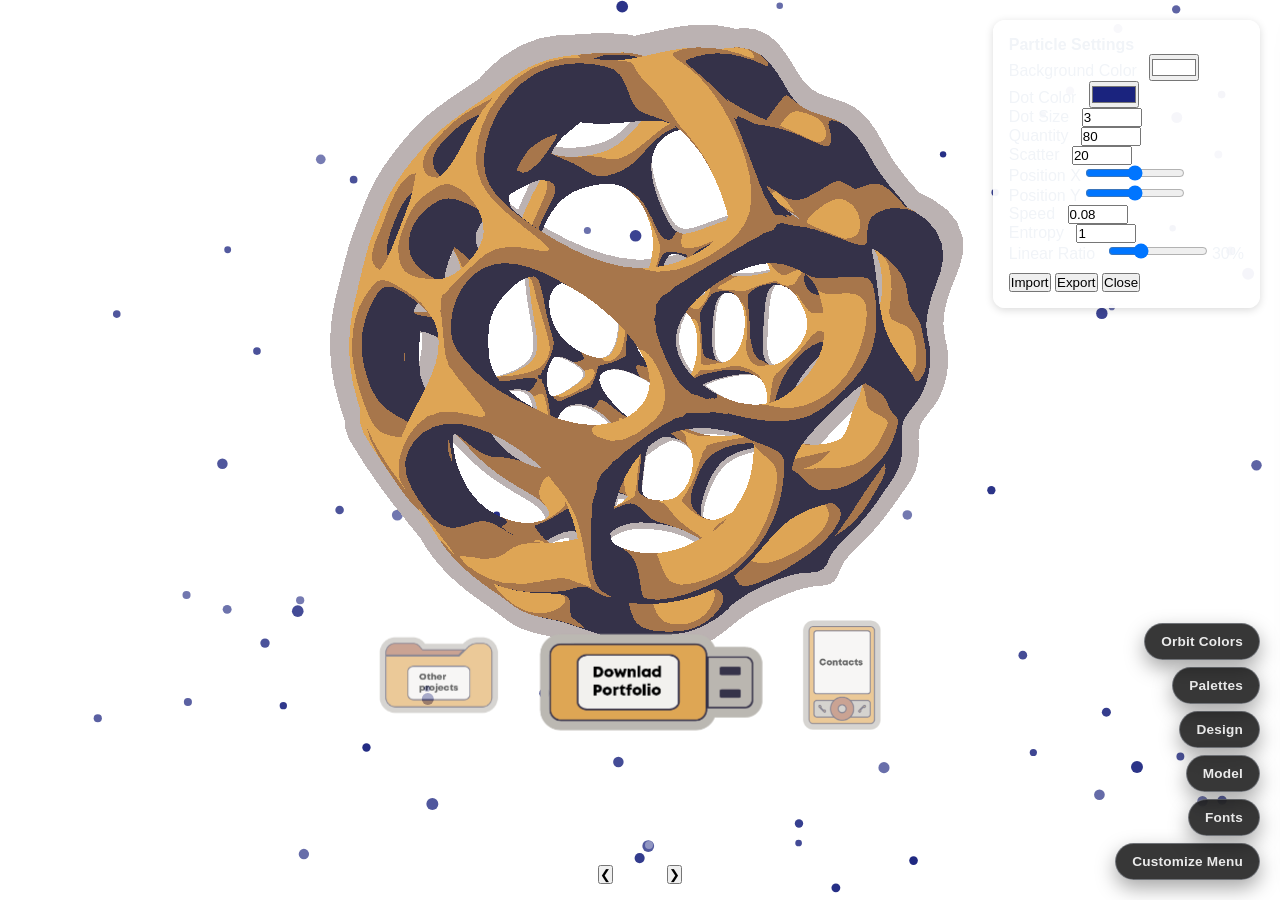
==== index.html @ 86050225 "parallax minimal bg entropy" ====
<!DOCTYPE html>
<html lang="en">
<head>
  <meta charset="UTF-8">
  <meta name="viewport" content="width=device-width, initial-scale=1.0">
  <title>Portfolio</title>
  <link rel="preload" as="image" href="skybox2.jpg">
  <link rel="preload" as="fetch" href="3d/abstract.glb" crossorigin>
  <link rel="stylesheet" href="style.css?v=20260208b">
  <script src="libs/three.min.js"></script>
  <script src="libs/GLTFLoader.js"></script>
  <script src="libs/DRACOLoader.js"></script>
  <script src="libs/lil-gui.js"></script>
    <script src="particles.js"></script>
  <script src="particles.js"></script>
</head>
<body>
  <!-- Design Panel -->
  <div class="design-panel" id="designPanel">
    <div class="design-header">
      <h3>Customize</h3>
      <button class="design-close" id="designClose">✕</button>
    </div>
    
    <div class="design-tabs">
      <button class="design-tab active" data-tab="colors">🎨 Colors</button>
      <button class="design-tab" data-tab="model">🎛️ Model</button>
      <button class="design-tab" data-tab="notes">📝 Notes</button>
    </div>

    <!-- Colors Tab -->
    <div class="design-tab-content active" id="tab-colors">
      <div class="design-controls" id="designControls"></div>
      <button id="exportColors" class="export-btn">📋 Export Colors</button>
      <div class="design-actions">
        <button id="resetColors" class="export-btn secondary-btn">↺ Reset Theme</button>
        <button id="applyModelPreset" class="export-btn secondary-btn">⚡ Apply Model Preset</button>
      </div>
    </div>

    <!-- Model 3D Controls Tab -->
    <div class="design-tab-content" id="tab-model">
      <div id="guiContainer" class="gui-container"></div>
    </div>

    <!-- Notes Board Tab -->
    <div class="design-tab-content" id="tab-notes">
      <div class="notes-input-section">
        <textarea id="noteInput" placeholder="Add a note or comment..." class="note-textarea"></textarea>
        <button id="addNoteBtn" class="add-note-btn">Add Note</button>
      </div>
      <div id="notesList" class="notes-list"></div>
    </div>
  </div>

  <div class="hero-section">
    <div class="hero-backdrop"></div>
    <svg class="hero-blobs" viewBox="0 0 1280 800" preserveAspectRatio="xMidYMid slice">
      <defs>
        <filter id="blob-filter">
          <feTurbulence type="fractalNoise" baseFrequency="0.015" numOctaves="3" result="noise" seed="1" />
          <feDisplacementMap in="SourceGraphic" in2="noise" scale="80" xChannelSelector="R" yChannelSelector="G" />
        </filter>
        <linearGradient id="blob-gradient-1" x1="0%" y1="0%" x2="100%" y2="100%">
          <stop offset="0%" style="stop-color:rgba(199, 208, 220, 0.2); stop-opacity:1" />
          <stop offset="100%" style="stop-color:rgba(110, 120, 135, 0.1); stop-opacity:1" />
        </linearGradient>
        <linearGradient id="blob-gradient-2" x1="100%" y1="0%" x2="0%" y2="100%">
          <stop offset="0%" style="stop-color:rgba(158, 170, 190, 0.15); stop-opacity:1" />
          <stop offset="100%" style="stop-color:rgba(80, 95, 115, 0.08); stop-opacity:1" />
        </linearGradient>
        <linearGradient id="blob-gradient-3" x1="0%" y1="100%" x2="100%" y2="0%">
          <stop offset="0%" style="stop-color:rgba(110, 120, 135, 0.1); stop-opacity:1" />
          <stop offset="100%" style="stop-color:rgba(199, 208, 220, 0.15); stop-opacity:1" />
        </linearGradient>
      </defs>
      <g class="blob-group">
        <ellipse class="blob" id="blob-1" cx="200" cy="150" rx="250" ry="200" fill="url(#blob-gradient-1)" filter="url(#blob-filter)" />
        <ellipse class="blob" id="blob-2" cx="1000" cy="250" rx="280" ry="180" fill="url(#blob-gradient-2)" filter="url(#blob-filter)" />
        <ellipse class="blob" id="blob-3" cx="600" cy="600" rx="220" ry="240" fill="url(#blob-gradient-3)" filter="url(#blob-filter)" />
      </g>
    </svg>
    <div class="hero-vignette"></div>
    <div class="hero-grain"></div>
    <div class="hero-mist layer-1"></div>
    <div class="hero-mist layer-2"></div>
    <div class="hero-mist layer-3"></div>
    <div class="model-container" id="modelContainer">
      <!-- Mobile fallback: static image and explicit load 3D button -->
      <div class="mobile-fallback" id="mobileFallback">
        <div class="fallback-copy" id="fallbackCopy">Tap to load the 3D model</div>
        <button id="load3DButton" class="download-btn">View 3D</button>
      </div>
    </div>
    <button id="downloadButton" class="download-btn">Download CV</button>
  </div>

  <!-- Corner Popup Boxes -->
  <div class="boxes-container" id="boxesContainer">
    <div class="corner-box top-left" id="boxTopLeft">
      <img src="icons/download.png" alt="Download Portfolio" class="corner-box-icon" />
    </div>
    <div class="corner-box top-right is-link has-dropdown" id="boxTopRight" role="button" tabindex="0" aria-haspopup="true" aria-expanded="false">
      <img src="icons/contacts.png" alt="Contacts" class="corner-box-icon" />
      <div class="contact-bubble" id="contactBubble">
        <a class="contact-bubble-email" href="mailto:matteo.isabella@gmail.com">matteo.isabella@gmail.com</a>
      </div>
    </div>
    <a class="corner-box bottom-left is-link" id="boxBottomLeft" href="projects.html">
      <img src="icons/projects.png" alt="Other Projects" class="corner-box-icon" />
    </a>
    <a class="corner-box bottom-right is-link" id="boxBottomRight" href="about.html">
      <img src="icons/about%20me.png" alt="About Me" class="corner-box-icon" />
    </a>
  </div>

  <!-- Orbit Controls for Home3 -->
  <div class="orbit-controls" id="orbitControls">
    <div class="orbit-indicators" id="orbitIndicators" aria-hidden="true"></div>
    <button class="orbit-arrow orbit-prev" id="orbitPrev" aria-label="Rotate orbit counter-clockwise">❮</button>
    <button class="orbit-arrow orbit-next" id="orbitNext" aria-label="Rotate orbit clockwise">❯</button>
  </div>

  <button class="box-settings-toggle" id="boxSettingsToggle" aria-label="Toggle customize menu">Customize Menu</button>
  <button class="font-switcher-toggle" id="fontSwitcherToggle" aria-label="Toggle font switcher">Fonts</button>
  <button class="design-panel-toggle" id="designBtn" aria-label="Toggle design panel">Design</button>
  <button class="palette-panel-toggle" id="palettePresetToggle" aria-label="Toggle palette presets">Palettes</button>
  <button class="orbit-colors-toggle" id="orbitColorsToggle" aria-label="Toggle orbit colors">Orbit Colors</button>
  <button class="model-tuner-toggle" id="modelTunerToggle" aria-label="Toggle model tuner">Model</button>

  <!-- Floating Box Settings GUI -->
  <div class="box-settings-panel" id="boxSettingsPanel">
    <div class="settings-header">
      <h3>Customize Menu</h3>
      <div class="settings-actions">
        <button class="settings-export" id="settingsExport">Export</button>
        <button class="settings-close" id="settingsClose">✕</button>
      </div>
    </div>
    <div class="customize-tabs" role="tablist">
      <button class="customize-tab active" data-pane="orbital" role="tab" aria-selected="true">Orbital</button>
    </div>
    <div class="customize-pane active" data-pane="orbital" role="tabpanel">
      <div id="orbitalGuiContainer" class="box-gui-container"></div>
    </div>
  </div>

  <div class="font-switcher-panel" id="fontSwitcherPanel" aria-hidden="true">
    <div class="settings-header">
      <h3>Font Switcher</h3>
      <div class="settings-actions">
        <button class="settings-close" id="fontSwitcherClose">✕</button>
      </div>
    </div>
    <div class="font-switcher-body">
      <label class="font-switcher-label" for="fontSwitcherSelect">Menu font</label>
      <select id="fontSwitcherSelect" class="font-switcher-select"></select>
      <div class="font-switcher-list" id="fontSwitcherList"></div>
      <div class="font-switcher-preview" id="fontSwitcherPreview">Preview the orbit menu text</div>
    </div>
  </div>

  <div class="palette-panel" id="palettePresetPanel" aria-hidden="true">
    <div class="settings-header">
      <h3>Palette Presets</h3>
      <div class="settings-actions">
        <button class="settings-close" id="palettePresetClose">✕</button>
      </div>
    </div>
    <div class="palette-panel-body">
      <label class="palette-toggle-row" for="uiPaletteSyncToggle">
        <span>Sync UI with Palette</span>
        <input type="checkbox" id="uiPaletteSyncToggle" />
      </label>
      <label class="palette-toggle-row" for="orbitPaletteSyncToggle">
        <span>Sync Orbit Menu</span>
        <input type="checkbox" id="orbitPaletteSyncToggle" />
      </label>
      <div class="palette-presets">
        <div class="palette-header">
          <h4>Saved Palettes</h4>
          <button id="savePalettePreset" class="export-btn secondary-btn" type="button">Save Current Palette</button>
        </div>
        <select id="palettePresetSelect" class="palette-select" aria-label="Palette presets"></select>
        <button id="deletePalettePreset" class="export-btn secondary-btn" type="button">Delete Selected</button>
      </div>
    </div>
  </div>

  <div class="orbit-colors-panel" id="orbitColorsPanel" aria-hidden="true">
    <div class="settings-header">
      <h3>Orbit Colors</h3>
      <div class="settings-actions">
        <button class="settings-export" id="orbitColorsExport">Export</button>
        <button class="settings-close" id="orbitColorsClose">✕</button>
      </div>
    </div>
    <div class="orbit-colors-body">
      <div id="orbitColorsGuiContainer" class="box-gui-container"></div>
      <div class="orbit-palette-presets">
        <div class="palette-header">
          <h4>Saved Orbit Palettes</h4>
          <button id="saveOrbitPalette" class="export-btn secondary-btn" type="button">Save Current</button>
        </div>
        <select id="orbitPaletteSelect" class="palette-select" aria-label="Orbit palette presets"></select>
        <button id="deleteOrbitPalette" class="export-btn secondary-btn" type="button">Delete Selected</button>
      </div>
    </div>
  </div>

  <div class="model-tuner-panel" id="modelTunerPanel" aria-hidden="true">
    <div class="settings-header">
      <h3>Model Tuner</h3>
      <div class="settings-actions">
        <button class="settings-export" id="modelTunerExport">Export</button>
        <button class="settings-close" id="modelTunerClose">✕</button>
      </div>
    </div>
    <div id="modelTunerGui" class="box-gui-container"></div>
  </div>

  <audio id="sound" src="sound.mp3"></audio>

  <!-- Particle Settings GUI -->
  <div class="particle-settings-panel" id="particleSettingsPanel" style="position:fixed;top:20px;right:20px;z-index:10;background:rgba(255,255,255,0.95);box-shadow:0 2px 8px rgba(0,0,0,0.15);padding:16px;border-radius:12px;min-width:220px;">
    <h4 style="margin-top:0">Particle Settings</h4>
    <label>Background Color <input type="color" id="particleBgColor" value="#ffffff" style="margin-left:8px"></label><br>
    <label>Dot Color <input type="color" id="particleDotColor" value="#1a237e" style="margin-left:8px"></label><br>
    <label>Dot Size <input type="number" id="particleDotSize" min="1" max="20" value="3" style="width:60px;margin-left:8px"></label><br>
    <label>Quantity <input type="number" id="particleQuantity" min="10" max="300" value="80" style="width:60px;margin-left:8px"></label><br>
    <label>Scatter <input type="number" id="particleScatter" min="1" max="100" value="20" style="width:60px;margin-left:8px"></label><br>
    <label>Position X <input type="range" id="particlePosX" min="0" max="100" value="50" style="width:100px"></label><br>
    <label>Position Y <input type="range" id="particlePosY" min="0" max="100" value="50" style="width:100px"></label><br>
    <label>Speed <input type="number" id="particleSpeed" min="0.01" max="0.5" step="0.01" value="0.08" style="width:60px;margin-left:8px"></label><br>
    <label>Entropy <input type="number" id="particleEntropy" min="0" max="2" step="0.01" value="1" style="width:60px;margin-left:8px"></label><br>
    <label>Linear Ratio <input type="range" id="particleLinearRatio" min="0" max="100" value="30" style="width:100px;margin-left:8px"> <span id="particleLinearRatioValue">30%</span></label><br>
    <button id="particleSettingsImport" style="margin-top:10px">Import</button>
    <button id="particleSettingsExport" style="margin-top:10px">Export</button>
    <button id="particleSettingsClose" style="margin-top:10px">Close</button>
  </div>

  <script src="script.js?v=20260208b"></script>
</body>
</html>
---- style.css ----
/* CV-inspired About Page Layout - Toon & Bold Style */
.about-toon-bg {
  background: #f7f6f2 !important;
}
.about-cv-header {
  display: flex;
  flex-direction: column;
  align-items: flex-start;
  gap: 0.2em;
  margin-bottom: 0.5em;
  background: none;
}
.cv-name {
  font-family: 'Zen Dots', 'Mont Heavy Demo', Arial, sans-serif;
  font-size: 2.8rem;
  color: #7a6fc2;
  margin-bottom: 0.1em;
  letter-spacing: 1px;
  text-shadow: 2px 2px 0 #232e5c, 0 4px 16px #232e5c55;
  -webkit-text-stroke: 1.5px #232e5c;
}
.cv-title {
  font-family: 'Mont Heavy Demo', 'Montserrat', Arial, sans-serif;
  font-size: 1.5rem;
  color: #23243a;
  margin-bottom: 0.2em;
  text-shadow: 1px 1px 0 #232e5c, 0 2px 8px #232e5c33;
}
.cv-contact {
  font-size: 1.05rem;
  color: #23243a;
  margin-bottom: 0.5em;
  background: none;
}
.cv-contact a {
  color: #23243a;
  text-decoration: underline dotted;
}
.about-cv-main {
  max-width: 900px;
  margin: 0 auto;
  display: flex;
  flex-direction: column;
  gap: 2.5em;
}
.about-cv-section {
  background: #fdfcf8;
  border: 5px solid #232e5c;
  border-radius: 36px;
  box-shadow: 0 8px 0 #232e5c, 0 16px 32px 0 #232e5c33;
  padding: 36px 36px 28px 36px;
  margin-bottom: 0.5em;
  position: relative;
  transition: box-shadow 0.2s, transform 0.2s;
}
.about-cv-section:hover {
  box-shadow: 0 16px 0 #232e5c, 0 24px 48px 0 #232e5c55;
  transform: translateY(-4px) scale(1.01);
}
.about-cv-heading {
  font-family: 'Mont Heavy Demo', 'Zen Dots', Arial, sans-serif;
  font-size: 1.7rem;
  color: #232e5c;
  margin-bottom: 1.1em;
  border-bottom: 3px solid #7a6fc2;
  padding-bottom: 0.2em;
  letter-spacing: 0.5px;
  text-shadow: 1px 1px 0 #232e5c33;
}
.about-cv-list {
  display: flex;
  flex-direction: column;
  gap: 1.2em;
}
.about-cv-item {
  display: flex;
  flex-direction: row;
  gap: 1.5em;
  font-size: 1.13rem;
  color: #23243a;
  align-items: flex-start;
  background: #f3f1ea;
  border-radius: 18px;
  border: 2.5px solid #232e5c;
  box-shadow: 2px 4px 0 #232e5c22;
  padding: 14px 18px;
  margin-bottom: 0.2em;
}
.about-cv-date {
  min-width: 110px;
  font-family: 'Mont ExtraLight Demo', Arial, sans-serif;
  color: #7a6fc2;
  font-size: 1.05rem;
  margin-top: 2px;
  text-shadow: 1px 1px 0 #232e5c22;
}
.about-cv-item strong {
  color: #232e5c;
  font-family: 'Mont Heavy Demo', Arial, sans-serif;
  font-weight: 700;
  text-shadow: 1px 1px 0 #232e5c22;
}
.about-cv-languages .about-cv-item {
  gap: 0.7em;
  background: #f7f6f2;
}
.about-cv-aboutme .about-cv-item {
  flex-direction: column;
  font-size: 1.13rem;
  color: #23243a;
  background: #f3f1ea;
  border: 2.5px solid #232e5c;
  border-radius: 18px;
  box-shadow: 2px 4px 0 #232e5c22;
  padding: 14px 18px;
}
.footer-note {
  margin-top: 2.5em;
  text-align: center;
  color: #232e5c;
  font-size: 1.13rem;
  text-shadow: 1px 1px 0 #232e5c22;
}

@media (max-width: 700px) {
  .about-cv-main {
    padding: 0 4px;
  }
  .about-cv-section {
    padding: 14px 4px 10px 4px;
    border-radius: 18px;
  }
  .about-cv-header {
    padding-left: 2px;
  }
  .cv-name {
    font-size: 1.4rem;
  }
  .about-cv-heading {
    font-size: 1.1rem;
  }
  .about-cv-date {
    min-width: 60px;
    font-size: 0.95rem;
  }
  .about-cv-item {
    font-size: 1rem;
    padding: 8px 8px;
  }
}
/* Toon About Me Section */
.about-toon-bg {
  background: linear-gradient(135deg, #23243a 0%, #353249 100%);
  min-height: 100vh;
}

.about-toon-section {
  margin: 48px auto 0 auto;
  max-width: 1100px;
  padding: 0 24px;
}

.about-toon-title {
  font-family: 'Zen Dots', 'Montserrat', Arial, sans-serif;
  font-size: 2.1rem;
  color: #fff;
  margin-bottom: 24px;
  letter-spacing: 1px;
  text-shadow: 0 2px 12px #23243a44;
}

.about-toon-grid {
  display: flex;
  flex-wrap: wrap;
  gap: 32px;
  justify-content: center;
}

.about-toon-card {
  background: #fff;
  border: 4px solid #23243a;
  border-radius: 32px;
  box-shadow: 0 8px 32px 0 #23243a55, 0 2px 0 #fff inset;
  padding: 36px 32px 28px 32px;
  min-width: 260px;
  max-width: 340px;
  flex: 1 1 300px;
  display: flex;
  flex-direction: column;
  align-items: flex-start;
  transition: box-shadow 0.2s, transform 0.2s;
}
.about-toon-card:hover {
  box-shadow: 0 16px 48px 0 #23243a99, 0 2px 0 #fff inset;
  transform: translateY(-6px) scale(1.03);
}
.about-toon-card h2, .about-toon-card h3, .about-toon-card h4 {
  color: #353249;
  font-family: 'Zen Dots', 'Montserrat', Arial, sans-serif;
  margin-bottom: 12px;
  font-weight: 700;
  letter-spacing: 0.5px;
}
.about-toon-card p {
  color: #23243a;
  font-size: 1.08rem;
  margin-bottom: 0.5em;
}
.about-toon-tags {
  display: flex;
  gap: 10px;
  margin-top: 10px;
}
.about-toon-tag {
  background: #353249;
  color: #fff;
  border-radius: 12px;
  padding: 6px 18px;
  font-size: 1rem;
  font-family: 'Zen Dots', 'Montserrat', Arial, sans-serif;
  font-weight: 600;
  box-shadow: 0 2px 8px #23243a33;
  border: 2.5px solid #23243a;
}
.toon-card {
  background: #fff;
  border: 4px solid #23243a;
  border-radius: 32px;
  box-shadow: 0 8px 32px 0 #23243a55, 0 2px 0 #fff inset;
  padding: 24px 32px;
  margin-bottom: 32px;
  max-width: 900px;
  margin-left: auto;
  margin-right: auto;
  display: flex;
  flex-direction: column;
  align-items: center;
}
* {
  margin: 0;
  padding: 0;
  box-sizing: border-box;
}

@font-face {
  font-family: 'Zen Dots';
  src: url('ZenDots-Regular.ttf') format('truetype');
  font-weight: 400;
  font-style: normal;
  font-display: swap;
}

@font-face {
  font-family: 'Akira Expanded Demo';
  src: url('Akira Expanded Demo.otf') format('opentype');
  font-weight: 400;
  font-style: normal;
  font-display: swap;
}

@font-face {
  font-family: 'Mont Heavy Demo';
  src: url('Mont-HeavyDEMO.otf') format('opentype');
  font-weight: 400;
  font-style: normal;
  font-display: swap;
}

@font-face {
  font-family: 'Mont ExtraLight Demo';
  src: url('Mont-ExtraLightDEMO.otf') format('opentype');
  font-weight: 300;
  font-style: normal;
  font-display: swap;
}

/* Click twinkle animation */
@keyframes twinkle-pop {
  0% {
    opacity: 1;
    transform: scale(0.3);
  }
  50% {
    opacity: 1;
  }
  100% {
    opacity: 0;
    transform: scale(1.5);
  }
}

.cursor-twinkle {
  position: fixed;
  pointer-events: none;
  z-index: 9999;
  width: 50px;
  height: 50px;
  background: radial-gradient(circle at 30% 30%, rgba(255, 255, 255, 1), rgba(220, 220, 220, 0.8), rgba(180, 180, 180, 0.5), rgba(161, 161, 161, 0.2), transparent);
  border: 2.5px solid rgba(161, 161, 161, 0.9);
  border-radius: 50%;
  box-shadow: 
    0 0 20px rgba(255, 255, 255, 0.9),
    0 0 35px rgba(200, 200, 200, 0.7),
    inset 0 0 12px rgba(255, 255, 255, 0.9),
    inset -2px -2px 8px rgba(0, 0, 0, 0.2);
  animation: twinkle-pop 0.6s cubic-bezier(0.34, 1.56, 0.64, 1) forwards;
}

/* ============================================
CURSOR CLOSET SECTION
============================================ */


:root {
  --primary-color: #c7d0dc;
  --secondary-color: #8a93a4;
  --accent-color: #d7dee7;
  --text-color: #f1f4f8;
  --hero-bg-1: #0f1216;
  --hero-bg-2: #1a2028;
  --hero-accent: rgba(255, 255, 255, 0.06);
  --hero-glow: rgba(255, 255, 255, 0.08);
  --hero-vignette-opacity: 0.35;
  --hero-grain-opacity: 0.08;
  --hero-backdrop-opacity: 1;
  --hero-parallax-x: 0px;
  --hero-parallax-y: 0px;
  --mist-opacity: 0.45;
  --mist-blur: 70px;
  --mist-scale: 1.2;
  --mist-color-1: rgba(200, 210, 225, 0.12);
  --mist-color-2: rgba(150, 160, 175, 0.08);
  --mist-color-3: rgba(110, 120, 135, 0.06);
  --radial-1-size: 900px;
  --radial-1-x: 15%;
  --radial-1-y: 20%;
  --radial-2-size: 700px;
  --radial-2-x: 85%;
  --radial-2-y: 15%;
  --blob-opacity: 0.5;
  --blob-blur: 45px;
  --blob-speed: 20s;
  --blob-range: 30px;
  --blob-scale: 1;
  --blob-color-1: #c7d0dc;
  --blob-color-2: #8a93a4;
  --blob-color-3: #6e7887;
  --ui-outline: #c7d0dc;
  --ui-fill: #1a2028;
  --ui-text: #0f1216;
  --orbit-outline: #c7d0dc;
  --orbit-fill: #1a2028;
  --orbit-text: #0f1216;
}

/* Navigation Bar */
.navbar {
  position: fixed;
  top: 0;
  width: 100%;
  background: rgba(18, 18, 18, 0.95);
  backdrop-filter: blur(10px);
  -webkit-backdrop-filter: blur(10px);
  border-bottom: 1px solid rgba(255, 255, 255, 0.08);
  z-index: 999;
}

.nav-content {
  max-width: 100%;
  padding: 0 40px;
  display: flex;
  align-items: center;
  justify-content: space-between;
  height: 60px;
}

.nav-logo {
  color: #fff;
  font-size: 1.3rem;
  font-weight: 700;
  text-decoration: none;
  letter-spacing: 1px;
}

.nav-menu {
  display: flex;
  list-style: none;
  gap: 40px;
}

.nav-menu a {
  color: rgba(255, 255, 255, 0.8);
  text-decoration: none;
  font-size: 0.95rem;
  transition: color 0.3s ease;
}

.nav-menu a:hover {
  color: rgba(255, 255, 255, 1);
}

.nav-actions {
  display: flex;
  gap: 12px;
  align-items: center;
}

.design-btn {
  background: none;
  border: none;
  color: #fff;
  font-size: 1.3rem;
  cursor: pointer;
  padding: 8px 12px;
  transition: opacity 0.2s ease;
}

.design-btn:hover {
  opacity: 0.8;
}

.nav-toggle {
  display: none;
  background: none;
  border: none;
  color: #fff;
  font-size: 1.5rem;
  cursor: pointer;
}

body {
  width: 100%;
  background: radial-gradient(circle at 50% 20%, rgba(70, 70, 70, 0.35) 0%, rgba(30, 30, 30, 0.85) 55%, rgba(18, 18, 18, 1) 100%);
  font-family: 'Segoe UI', Tahoma, Geneva, Verdana, sans-serif;
  overflow-x: hidden;
  overflow-y: hidden;
  touch-action: manipulation;
  margin: 0;
  padding: 0;
}

/* Design Panel */
.design-panel {
  position: fixed;
  right: -320px;
  top: 0;
  width: 300px;
  max-height: 100vh;
  background: rgba(20, 20, 20, 0.95);
  backdrop-filter: blur(10px);
  -webkit-backdrop-filter: blur(10px);
  border-left: 1px solid rgba(255, 255, 255, 0.08);
  z-index: 900;
  overflow-y: auto;
  -webkit-overflow-scrolling: touch;
  transition: right 0.3s ease;
}

.design-panel.active {
  right: 0;
}

.design-header {
  padding: 16px;
  border-bottom: 1px solid rgba(255, 255, 255, 0.08);
  display: flex;
  justify-content: space-between;
  align-items: center;
}

.design-header h3 {
  color: #fff;
  font-size: 1rem;
  margin: 0;
}

.design-close {
  background: none;
  border: none;
  color: rgba(255, 255, 255, 0.6);
  font-size: 1.2rem;
  cursor: pointer;
  padding: 0;
  transition: color 0.2s ease;
}

.design-close:hover {
  color: #fff;
}

.design-controls {
  padding: 16px;
}

.palette-presets {
  display: flex;
  flex-direction: column;
  gap: 10px;
  margin: 0 16px 16px;
  padding: 12px;
  background: rgba(255, 255, 255, 0.04);
  border: 1px solid rgba(255, 255, 255, 0.08);
  border-radius: 10px;
}

.palette-header {
  display: flex;
  align-items: center;
  justify-content: space-between;
  gap: 10px;
}

.palette-header h4 {
  margin: 0;
  color: rgba(255, 255, 255, 0.9);
  font-size: 0.85rem;
}

.palette-select {
  width: 100%;
  padding: 8px 10px;
  border-radius: 8px;
  border: 1px solid rgba(255, 255, 255, 0.12);
  background: rgba(10, 10, 10, 0.6);
  color: rgba(255, 255, 255, 0.9);
  font-size: 0.85rem;
}

.palette-panel {
  position: fixed;
  right: -360px;
  top: 20px;
  width: 320px;
  max-height: calc(100vh - 40px);
  background: rgba(20, 20, 20, 0.95);
  backdrop-filter: blur(10px);
  -webkit-backdrop-filter: blur(10px);
  border: 1px solid rgba(199, 208, 220, 0.3);
  border-radius: 12px;
  z-index: 800;
  overflow-y: auto;
  -webkit-overflow-scrolling: touch;
  transition: right 0.3s ease;
  padding: 16px;
  box-shadow: 0 8px 32px rgba(0, 0, 0, 0.4);
}

.palette-panel.active {
  right: 20px;
}

.palette-panel-body {
  padding-top: 8px;
}

.palette-toggle-row {
  display: flex;
  align-items: center;
  justify-content: space-between;
  gap: 12px;
  margin: 0 0 12px;
  padding: 10px 12px;
  border-radius: 10px;
  background: rgba(255, 255, 255, 0.04);
  border: 1px solid rgba(255, 255, 255, 0.08);
  color: rgba(255, 255, 255, 0.85);
  font-size: 0.85rem;
  font-weight: 600;
}

.palette-toggle-row input {
  width: 18px;
  height: 18px;
}

.design-control-group {
  margin-bottom: 20px;
}

.design-control-group label {
  display: block;
  color: rgba(255, 255, 255, 0.8);
  font-size: 0.85rem;
  margin-bottom: 8px;
  font-weight: 600;
}

.design-control-group input[type="color"] {
  width: 100%;
  height: 40px;
  border: none;
  border-radius: 6px;
  cursor: pointer;
}

.design-control-group input[type="range"] {
  width: 100%;
  cursor: pointer;
}

.control-value {
  display: block;
  color: rgba(255, 255, 255, 0.6);
  font-size: 0.8rem;
  margin-top: 4px;
}

/* Design Panel Tabs */
.design-tabs {
  display: flex;
  border-bottom: 1px solid rgba(255, 255, 255, 0.08);
  background: rgba(10, 10, 10, 0.5);
}

.design-tab {
  flex: 1;
  padding: 12px 8px;
  background: none;
  border: none;
  color: rgba(255, 255, 255, 0.5);
  font-size: 0.8rem;
  cursor: pointer;
  transition: all 0.2s ease;
  border-bottom: 2px solid transparent;
  font-weight: 600;
}

.design-tab:hover {
  color: rgba(255, 255, 255, 0.8);
}

.design-tab.active {
  color: rgba(102, 126, 234, 1);
  border-bottom-color: rgba(102, 126, 234, 0.8);
}

.design-tab-content {
  display: none;
  padding: 16px;
  max-height: calc(100vh - 200px);
  overflow-y: auto;
}

.design-tab-content.active {
  display: block;
}

.export-btn, .add-note-btn {
  width: 100%;
  padding: 10px 12px;
  margin-top: 12px;
  background: rgba(102, 126, 234, 0.15);
  border: 1px solid rgba(102, 126, 234, 0.3);
  color: rgba(102, 126, 234, 0.9);
  border-radius: 8px;
  cursor: pointer;
  font-size: 0.85rem;
  font-weight: 600;
  transition: all 0.2s ease;
}

.export-btn:hover, .add-note-btn:hover {
  background: rgba(102, 126, 234, 0.25);
  border-color: rgba(102, 126, 234, 0.5);
}

.design-actions {
  display: flex;
  flex-direction: column;
  gap: 8px;
}

.secondary-btn {
  background: rgba(255, 255, 255, 0.08);
  border-color: rgba(255, 255, 255, 0.15);
  color: rgba(255, 255, 255, 0.8);
}

.secondary-btn:hover {
  background: rgba(255, 255, 255, 0.14);
  border-color: rgba(255, 255, 255, 0.25);
}

.gui-container {
  background: transparent;
  padding: 8px 0;
}

.gui-container .lil-gui {
  background: transparent !important;
  border-color: rgba(255, 255, 255, 0.08) !important;
  width: 100% !important;
}

.notes-input-section {
  display: flex;
  flex-direction: column;
  gap: 10px;
  margin-bottom: 16px;
}

.note-textarea {
  width: 100%;
  min-height: 80px;
  padding: 10px;
  background: rgba(255, 255, 255, 0.05);
  border: 1px solid rgba(255, 255, 255, 0.1);
  border-radius: 8px;
  color: rgba(255, 255, 255, 0.9);
  font-family: 'Segoe UI', Tahoma, Geneva, Verdana, sans-serif;
  font-size: 0.85rem;
  resize: vertical;
  transition: border-color 0.2s ease;
  box-sizing: border-box;
}

.note-textarea:focus {
  outline: none;
  border-color: rgba(102, 126, 234, 0.5);
  background: rgba(255, 255, 255, 0.08);
}

.note-textarea::placeholder {
  color: rgba(255, 255, 255, 0.3);
}

.notes-list {
  display: flex;
  flex-direction: column;
  gap: 12px;
}

.note-item {
  background: rgba(255, 255, 255, 0.04);
  border: 1px solid rgba(255, 255, 255, 0.08);
  border-radius: 8px;
  padding: 12px;
  color: rgba(255, 255, 255, 0.85);
  font-size: 0.85rem;
  line-height: 1.5;
  word-break: break-word;
  position: relative;
  padding-right: 30px;
}

.note-item::before {
  content: '📌';
  position: absolute;
  right: 8px;
  top: 8px;
  font-size: 0.9rem;
}

.note-time {
  display: block;
  font-size: 0.7rem;
  color: rgba(255, 255, 255, 0.4);
  margin-top: 8px;
}

.hero-section {
  width: 100%;
  min-height: 100vh;
  display: flex;
  flex-direction: column;
  justify-content: flex-start;
  align-items: center;
  padding: 0;
  position: relative;
  overflow: hidden;
}

.hero-backdrop,
.hero-vignette,
.hero-grain,
.hero-mist {
  position: absolute;
  inset: 0;
  pointer-events: none;
  display: none;
}

.hero-backdrop {
  z-index: 0;
  opacity: var(--hero-backdrop-opacity, 1);
  transform: translate(var(--hero-parallax-x), var(--hero-parallax-y));
  background:
    radial-gradient(var(--radial-1-size, 900px) circle at var(--radial-1-x, 15%) var(--radial-1-y, 20%), var(--hero-glow, rgba(255, 255, 255, 0.06)) 0%, rgba(0, 0, 0, 0) 60%),
    radial-gradient(var(--radial-2-size, 700px) circle at var(--radial-2-x, 85%) var(--radial-2-y, 15%), var(--hero-accent, rgba(255, 255, 255, 0.08)) 0%, rgba(0, 0, 0, 0) 55%),
    linear-gradient(160deg, var(--hero-bg-1, #1a1a1a) 0%, var(--hero-bg-2, #242424) 100%);
  transition: transform 0.4s ease, opacity 0.3s ease;
  inset: -15%;
}

.hero-vignette {
  z-index: 1;
  background: radial-gradient(circle at 50% 40%, rgba(0, 0, 0, 0) 40%, rgba(0, 0, 0, var(--hero-vignette-opacity, 0.35)) 100%);
}

.hero-grain {
  z-index: 2;
  opacity: var(--hero-grain-opacity, 0.08);
  background-image:
    linear-gradient(0deg, rgba(255, 255, 255, 0.05) 0%, rgba(0, 0, 0, 0) 100%),
    repeating-linear-gradient(45deg, rgba(255, 255, 255, 0.04) 0 1px, rgba(0, 0, 0, 0) 1px 3px);
  mix-blend-mode: soft-light;
}

@keyframes blob-drift-1 {
  0% { transform: translate(0px, 0px) scale(var(--blob-scale, 1)); }
  25% { transform: translate(var(--blob-range, 30px), calc(var(--blob-range, 30px) * -1)) scale(var(--blob-scale, 1)); }
  50% { transform: translate(calc(var(--blob-range, 30px) * -1), calc(var(--blob-range, 30px) * -1)) scale(var(--blob-scale, 1)); }
  75% { transform: translate(calc(var(--blob-range, 30px) * -1), var(--blob-range, 30px)) scale(var(--blob-scale, 1)); }
  100% { transform: translate(0px, 0px) scale(var(--blob-scale, 1)); }
}

@keyframes blob-drift-2 {
  0% { transform: translate(0px, 0px) scale(var(--blob-scale, 1)); }
  25% { transform: translate(calc(var(--blob-range, 30px) * -1), var(--blob-range, 30px)) scale(var(--blob-scale, 1)); }
  50% { transform: translate(var(--blob-range, 30px), var(--blob-range, 30px)) scale(var(--blob-scale, 1)); }
  75% { transform: translate(var(--blob-range, 30px), calc(var(--blob-range, 30px) * -1)) scale(var(--blob-scale, 1)); }
  100% { transform: translate(0px, 0px) scale(var(--blob-scale, 1)); }
}

@keyframes blob-drift-3 {
  0% { transform: translate(0px, 0px) scale(var(--blob-scale, 1)); }
  25% { transform: translate(var(--blob-range, 30px), var(--blob-range, 30px)) scale(var(--blob-scale, 1)); }
  50% { transform: translate(calc(var(--blob-range, 30px) * -1), var(--blob-range, 30px)) scale(var(--blob-scale, 1)); }
  75% { transform: translate(calc(var(--blob-range, 30px) * -1), calc(var(--blob-range, 30px) * -1)) scale(var(--blob-scale, 1)); }
  100% { transform: translate(0px, 0px) scale(var(--blob-scale, 1)); }
}

.hero-blobs {
  position: absolute;
  inset: -10%;
  z-index: 2;
  pointer-events: none;
  width: 120%;
  height: 120%;
  opacity: var(--blob-opacity, 0.5);
  filter: blur(var(--blob-blur, 45px));
  mix-blend-mode: screen;
}

.blob {
  animation: var(--blob-animation-1, blob-drift-1) var(--blob-speed, 20s) ease-in-out infinite;
  transform-origin: center;
}

.blob#blob-1 {
  animation-name: blob-drift-1;
  animation-duration: calc(var(--blob-speed, 20s) * 0.95);
}

.blob#blob-2 {
  animation-name: blob-drift-2;
  animation-duration: calc(var(--blob-speed, 20s) * 1.05);
  animation-delay: -3s;
}

.blob#blob-3 {
  animation-name: blob-drift-3;
  animation-duration: calc(var(--blob-speed, 20s) * 1);
  animation-delay: -6s;
}

.hero-section > .model-container {
  width: 100%;
  height: 100vh;
  flex-shrink: 0;
  z-index: 4;
}

.hero-section > .download-btn {
  position: relative !important;
  bottom: auto !important;
  left: auto !important;
  transform: none !important;
  width: auto;
  max-width: none;
  margin: 20px 0 40px 0;
  padding: 15px 50px;
  z-index: 4;
}

.scroll-hint {
  position: absolute;
  bottom: 18px;
  display: flex;
  flex-direction: column;
  align-items: center;
  gap: 8px;
  z-index: 4;
  transition: opacity 0.3s ease, transform 0.3s ease;
}

.scroll-hint.hidden {
  opacity: 0;
  transform: translateY(12px);
}

.scroll-dot {
  width: 4px;
  height: 10px;
  border-radius: 999px;
  background: rgba(255, 255, 255, 0.8);
  animation: scrollPulse 1.8s ease infinite;
}

@keyframes scrollPulse {
  0% { transform: translateY(0); opacity: 0.6; }
  60% { transform: translateY(8px); opacity: 1; }
  100% { transform: translateY(0); opacity: 0.6; }
}

.model-container {
  width: 100vw;
  height: 100vh;
  background: transparent;
  border-radius: 0;
  border: none;
  overflow: hidden;
  touch-action: pan-y;
  position: relative;
}

/* Canvas visible immediately for instant render */
.model-container canvas {
  display: block;
  width: 100%;
  height: 100%;
}

/* Mobile fallback hidden - always use instant 3D */
.mobile-fallback {
  display: none !important;
}

.fallback-copy {
  font-size: 0.95rem;
  color: rgba(255, 255, 255, 0.85);
  letter-spacing: 0.02em;
  text-align: center;
}

/* lil-gui mobile sidebar: smaller, scrollable, collapsible */
.gui-toggle {
  position: fixed;
  right: 12px;
  top: 12px;
  transform: none;
  z-index: 1200;
  padding: 10px 16px;
  font-size: 0.85rem;
  border: 1px solid rgba(255, 255, 255, 0.2);
  border-radius: 999px;
  color: rgba(255, 255, 255, 0.92);
  background: linear-gradient(135deg, rgba(255, 255, 255, 0.22) 0%, rgba(255, 255, 255, 0.06) 55%, rgba(255, 255, 255, 0.02) 100%),
    rgba(20, 20, 20, 0.6);
  box-shadow: 0 10px 22px rgba(0, 0, 0, 0.45), 0 0 14px rgba(255, 120, 80, 0.08), inset 0 1px 0 rgba(255, 255, 255, 0.25);
  backdrop-filter: blur(16px) saturate(140%);
  -webkit-backdrop-filter: blur(16px) saturate(140%);
}

.gui-collapsed .lil-gui {
  transform: translateX(110%);
  opacity: 0;
  pointer-events: none;
  transition: transform 0.2s ease, opacity 0.2s ease;
}

.lil-gui {
  background: linear-gradient(135deg, rgba(255, 255, 255, 0.18) 0%, rgba(255, 255, 255, 0.05) 55%, rgba(255, 255, 255, 0.02) 100%),
    rgba(18, 18, 18, 0.6) !important;
  border: 1px solid rgba(255, 255, 255, 0.16) !important;
  border-radius: 16px !important;
  box-shadow: 0 16px 36px rgba(0, 0, 0, 0.5), 0 0 18px rgba(255, 120, 80, 0.08);
  backdrop-filter: blur(18px) saturate(140%);
  -webkit-backdrop-filter: blur(18px) saturate(140%);
  transition: transform 0.2s ease, opacity 0.2s ease;
}

.download-btn {
  padding: 15px 50px;
  font-size: 1.2rem;
  font-weight: 600;
  color: rgba(255, 255, 255, 0.92);
  background: rgba(18, 18, 18, 0.6);
  border: 1px solid rgba(255, 255, 255, 0.18);
  border-radius: 50px;
  cursor: pointer;
  transition: all 0.3s ease;
  box-shadow: 0 0 10px rgba(255, 255, 255, 0.22), 0 8px 18px rgba(0, 0, 0, 0.45);
  backdrop-filter: blur(8px);
  -webkit-backdrop-filter: blur(8px);
  position: absolute;
  bottom: 40px;
  z-index: 100;
  min-height: 50px;
  white-space: nowrap;
}

/* Match GUI button style on CV button */
.download-btn {
  border-radius: 999px;
}

.download-btn:hover {
  transform: translateY(-2px);
  box-shadow: 0 0 14px rgba(255, 255, 255, 0.3), 0 10px 22px rgba(0, 0, 0, 0.5);
}

.download-btn:active {
  transform: translateY(0);
}

@media (max-width: 768px) {
  .nav-content {
    padding: 0 16px;
  }

  .nav-menu {
    display: none;
  }

  .nav-toggle {
    display: block;
  }

  .design-btn {
    order: -1;
  }

  .nav-menu.active {
    display: flex;
    position: absolute;
    top: 60px;
    left: 0;
    right: 0;
    flex-direction: column;
    background: rgba(18, 18, 18, 0.98);
    gap: 0;
    padding: 16px 0;
    border-bottom: 1px solid rgba(255, 255, 255, 0.08);
  }

  .nav-menu.active li {
    padding: 12px 16px;
  }

  .design-panel {
    width: 100%;
    right: -100%;
  }

  .design-panel.active {
    right: 0;
  }

  /* Tablet adjustments */
  .hero-section {
    gap: 30px;
  }

  .download-btn {
    padding: 12px 30px;
    font-size: 0.95rem;
    bottom: 30px;
  }

  /* Hide lil-gui by default on small tablets */
  .lil-gui {
    max-height: 60vh;
    max-width: 85vw;
    font-size: 11px !important;
    width: min(280px, 85vw);
    overflow: hidden;
  }

  .lil-gui .children {
    max-height: calc(60vh - 30px);
    overflow-y: auto;
    -webkit-overflow-scrolling: touch;
  }
}

@media (max-width: 480px) {
  /* Mobile phone specific */
  .hero-section {
    gap: 20px;
  }

  .hero-section > .model-container {
    height: 100vh;
  }

  .hero-section > .download-btn {
    padding: 10px 20px;
    font-size: 0.85rem;
    margin: 16px 0 32px 0;
  }

  /* Add breathing room on small screens */
  .model-container {
    width: 100vw;
    margin: 0;
  }

  .orbit-controls {
    display: none;
  }

  .gui-toggle {
    right: 10px;
    top: 10px;
    padding: 8px 12px;
    font-size: 0.8rem;
  }

  /* Ensure fallback 'View 3D' button is prominent on phones */
  #load3DButton {
    position: static;
    width: calc(100% - 40px);
    max-width: 320px;
    bottom: auto;
    left: auto;
    transform: none;
  }

  /* Hide the load 3D button on mobile */
  #load3DButton {
    display: none;
  }

  .download-btn:hover {
    transform: translateY(-2px);
    box-shadow: 0 0 14px rgba(255, 255, 255, 0.3), 0 10px 22px rgba(0, 0, 0, 0.5);
  }

  .download-btn:active {
    transform: translateY(0);
  }

  /* Rebuilt mobile GUI layout */
  .lil-gui {
    position: fixed !important;
    top: 56px !important;
    right: 12px !important;
    left: auto;
    width: min(280px, calc(100vw - 24px));
    max-height: calc(100vh - 72px);
    overflow-y: auto;
    -webkit-overflow-scrolling: touch;
    font-size: 11px !important;
    z-index: 80;
    border-radius: 14px;
    padding-bottom: 8px;
  }

  .gui-collapsed .lil-gui {
    display: none;
  }

  .lil-gui .title {
    position: sticky;
    top: 0;
    z-index: 2;
  }

  .lil-gui .children {
    overflow: visible;
  }
}

/* Landscape mobile */
@media (max-height: 500px) and (max-width: 1024px) {
  body {
    height: 100vh;
  }

  .hero-section {
    height: 100vh;
    gap: 10px;
  }

  .download-btn {
    padding: 8px 15px;
    font-size: 0.8rem;
    bottom: 10px;
  }
}

/* Projects and Contacts Sections */
.projects-section,
.contacts-section {
  width: 100%;
  padding: 80px 40px;
  background: linear-gradient(135deg, #1a1a1a 0%, #242424 100%);
  border-top: 1px solid rgba(255, 255, 255, 0.08);
}

.projects-section {
  background: linear-gradient(135deg, #1a1a1a 0%, #242424 100%);
}

.contacts-section {
  background: linear-gradient(135deg, #242424 0%, #1a1a1a 100%);
}

.section-content {
  max-width: 1200px;
  margin: 0 auto;
}

.section-content h2 {
  font-size: var(--heading-size, 2.5rem);
  color: var(--text-color, #fff);
  margin-bottom: 40px;
  text-align: center;
}

/* Projects Grid */
.projects-grid {
  display: grid;
  grid-template-columns: repeat(auto-fit, minmax(300px, 1fr));
  gap: 24px;
  margin: 0;
}

.project-card {
  padding: 24px;
  background: var(--card-bg, rgba(255, 255, 255, 0.06));
  border: 1px solid var(--border-color, rgba(255, 255, 255, 0.15));
  border-radius: 12px;
  backdrop-filter: blur(10px);
  transition: all 0.3s ease;
}

.project-card:hover {
  background: var(--card-hover-bg, rgba(255, 255, 255, 0.1));
  border-color: var(--border-color, rgba(255, 255, 255, 0.25));
  transform: translateY(-4px);
  box-shadow: 0 10px 30px rgba(0, 0, 0, 0.4);
}

.project-card h3 {
  color: var(--text-color, #fff);
  font-size: 1.3rem;
  margin: 0 0 12px 0;
}

.project-card p {
  color: var(--text-secondary-color, rgba(255, 255, 255, 0.7));
  font-size: 0.95rem;
  line-height: 1.6;
  margin: 0 0 16px 0;
}

.project-link {
  display: inline-block;
  color: var(--primary-color, rgba(102, 126, 234, 0.8));
  text-decoration: none;
  font-size: 0.9rem;
  font-weight: 600;
  transition: color 0.2s ease;
}

.project-link:hover {
  color: var(--primary-color, rgba(102, 126, 234, 1));
}

/* Contacts Grid */
.contacts-grid {
  display: grid;
  grid-template-columns: repeat(auto-fit, minmax(250px, 1fr));
  gap: 24px;
  margin: 0;
}

.contact-item {
  padding: 24px;
  background: var(--card-bg, rgba(255, 255, 255, 0.06));
  border: 1px solid var(--border-color, rgba(255, 255, 255, 0.15));
  border-radius: 12px;
  backdrop-filter: blur(10px);
  text-align: center;
  transition: all 0.3s ease;
}

.contact-item:hover {
  background: var(--card-hover-bg, rgba(255, 255, 255, 0.1));
  border-color: var(--border-color, rgba(255, 255, 255, 0.25));
  transform: translateY(-4px);
}

.contact-item h3 {
  color: var(--text-color, #fff);
  font-size: 1.1rem;
  margin: 0 0 12px 0;
}

.contact-item a {
  color: var(--primary-color, rgba(102, 126, 234, 0.8));
  text-decoration: none;
  font-size: 0.95rem;
  word-break: break-all;
  transition: color 0.2s ease;
}

.contact-item a:hover {
  color: var(--primary-color, rgba(102, 126, 234, 1));
}

/* Responsive adjustments */
@media (max-width: 768px) {
  .projects-section,
  .contacts-section {
    padding: 60px 24px;
  }

  .section-content h2 {
    font-size: 2rem;
    margin-bottom: 32px;
  }

  .projects-grid,
  .contacts-grid {
    gap: 16px;
  }

  .project-card,
  .contact-item {
    padding: 20px;
  }
}

@media (max-width: 480px) {
  .projects-section,
  .contacts-section {
    padding: 40px 16px;
  }

  .section-content h2 {
    font-size: 1.6rem;
    margin-bottom: 24px;
  }

  .projects-grid,
  .contacts-grid {
    grid-template-columns: 1fr;
    gap: 12px;
  }

  .project-card,
  .contact-item {
    padding: 16px;
  }
}

.hero-mist {
  z-index: 2;
  opacity: var(--mist-opacity, 0.45);
  filter: blur(var(--mist-blur, 70px));
  transform: scale(var(--mist-scale, 1.2));
  transition: opacity 0.3s ease, filter 0.3s ease, transform 0.3s ease;
  mix-blend-mode: screen;
  inset: -15%;
}

.hero-mist.layer-1 {
  background: radial-gradient(600px circle at 40% 35%, var(--mist-color-1) 0%, rgba(0, 0, 0, 0) 70%);
}

.hero-mist.layer-2 {
  background: radial-gradient(520px circle at 65% 45%, var(--mist-color-2) 0%, rgba(0, 0, 0, 0) 72%);
}

.hero-mist.layer-3 {
  background: radial-gradient(480px circle at 50% 60%, var(--mist-color-3) 0%, rgba(0, 0, 0, 0) 75%);
}

/* ============================================
CORNER POPUP BOXES
============================================ */

.corner-box {
  position: fixed;
    width: var(--orbit-box-size);
    height: var(--orbit-box-size);
  background: none;
  border: none;
  border-radius: 0;
  backdrop-filter: none;
  -webkit-backdrop-filter: none;
  z-index: 50;
  box-shadow: none;
  transition: all 0.4s ease;
  display: flex;
  align-items: center;
  justify-content: center;
  text-align: center;
  padding: 0;
  overflow: visible;
  opacity: 1;
}

.corner-box::before {
  display: none;
}

/* All boxes load together - no stagger */
.corner-box.top-left,
.corner-box.top-right,
.corner-box.bottom-left,
.corner-box.bottom-right {
  animation-delay: 0s;
}



.corner-box.is-link {
  cursor: pointer;
  text-decoration: none;
}

.corner-box.is-link:focus-visible {
  outline: none;
  box-shadow: 0 0 0 2px rgba(255, 255, 255, 0.28), 0 0 20px rgba(0, 0, 0, 0.6);
}

.corner-box.has-dropdown {
  overflow: visible;
}

.contact-dropdown {
  position: absolute;
  top: calc(100% + 12px);
  right: 0;
  width: 200px;
  background: rgba(15, 18, 17, 0.95);
  border: 1px solid rgba(199, 208, 220, 0.4);
  border-radius: 14px;
  padding: 14px;
  display: flex;
  flex-direction: column;
  gap: 10px;
  opacity: 0;
  transform: translateY(8px);
  pointer-events: none;
  transition: opacity 0.2s ease, transform 0.2s ease;
  z-index: 70;
  box-shadow: 
    0 0 30px rgba(199, 208, 220, 0.2),
    0 16px 30px rgba(0, 0, 0, 0.35);
  backdrop-filter: blur(12px);
  -webkit-backdrop-filter: blur(12px);
}

.corner-box.has-dropdown:hover .contact-dropdown,
.corner-box.has-dropdown.dropdown-open .contact-dropdown {
  opacity: 1;
  transform: translateY(0);
  pointer-events: auto;
}

.dropdown-title {
  font-size: 0.75rem;
  text-transform: uppercase;
  letter-spacing: 0.15em;
  color: rgba(255, 255, 255, 0.6);
}

.dropdown-item {
  color: rgba(255, 255, 255, 0.92);
  text-decoration: none;
  font-size: 0.9rem;
  padding: 8px 10px;
  border-radius: 8px;
  background: rgba(255, 255, 255, 0.02);
  border: 1px solid rgba(199, 208, 220, 0.2);
  transition: all 0.2s ease;
}

.dropdown-item:hover {
  background: rgba(199, 208, 220, 0.15);
  border-color: rgba(199, 208, 220, 0.6);
  box-shadow: 0 0 12px rgba(199, 208, 220, 0.2);
}

.dropdown-item.muted {
  border-style: dashed;
  color: rgba(255, 255, 255, 0.7);
}

.corner-box-label {
  color: rgba(255, 255, 255, 0.95);
  font-size: 0.95rem;
  font-weight: 600;
  letter-spacing: 0.3px;
  text-transform: uppercase;
  position: relative;
  z-index: 1;
}

.corner-box-icon {
  width: 150%;
  height: 150%;
  max-width: none;
  max-height: none;
  object-fit: contain;
  position: relative;
  z-index: 1;
  pointer-events: auto;
}

.corner-box:hover {
  background: none;
  box-shadow: none;
  transform: translateY(-2px) scale(1.05);
}

/* Flat Color Mode - completely removes all glass/shadow effects */
body.orbit-flat-mode .corner-box {
  backdrop-filter: none !important;
  -webkit-backdrop-filter: none !important;
  box-shadow: none !important;
}

body.orbit-flat-mode .corner-box::before {
  display: none !important;
}

body.orbit-flat-mode .corner-box:hover {
  box-shadow: none !important;
  transform: translateY(-2px);
}

body.orbit-flat-mode .orbit-arrow {
  backdrop-filter: none !important;
  -webkit-backdrop-filter: none !important;
  box-shadow: none !important;
}

body.orbit-flat-mode .orbit-arrow:hover {
  box-shadow: none !important;
}

body.orbit-flat-mode .orbit-dot {
  box-shadow: none !important;
}

body.orbit-flat-mode .orbit-dot.active {
  box-shadow: none !important;
}

/* ============================================
ORBITAL BOX LAYOUT (Default)
============================================ */

body.home2-active .boxes-container {
  position: fixed !important;
  left: var(--orbital-center-x) !important;
  top: var(--orbital-center-y) !important;
  width: 100% !important;
  height: 400px !important;
  transform: translate(-50%, -50%) scale(var(--orbit-scale)) !important;
  z-index: 50 !important;
  pointer-events: none !important;
  margin: 0 !important;
  padding: 0 !important;
}

body.home2-active .corner-box {
  position: absolute !important;
  opacity: 0 !important;
  pointer-events: none !important;
  transition: left var(--orbital-animation-speed) ease-in-out,
              top var(--orbital-animation-speed) ease-in-out,
              transform var(--orbital-animation-speed) ease-in-out,
              opacity var(--orbital-fade-speed) ease-in-out !important;
  z-index: 1 !important;
    width: var(--orbit-box-size) !important;
    height: var(--orbit-box-size) !important;
  margin: 0 !important;
  right: auto !important;
  bottom: auto !important;
  border-radius: var(--menu-radius) !important;
  left: 50% !important;
  top: 50% !important;
  transform: translate(-50%, -50%) scale(1) !important;
}

body.home2-active:not(.orbit-ready) .corner-box {
  transition: none !important;
}

body.home2-active .corner-box::after {
  display: none !important;
}

/* Orbital CSS Variables */

:root {
  /* Orbital positioning */
  --orbit-scale: 1;
  --orbit-box-size: 200px;
  --orbital-trajectory-h: 20%;
  --orbital-trajectory-v: 20%;
  --orbital-side-opacity: 0.4;
  --orbital-animation-speed: 500ms;
  --orbital-fade-speed: 500ms;
  --orbital-center-x: 50%;
  --orbital-center-y: 65%;
  --orbital-side-scale: 0.65;
  --orbital-side-offset: 110px;
  
  /* Page load animation */
  --page-load-duration: 800ms;
  --page-load-stagger-1: 100ms;
  --page-load-stagger-2: 200ms;
  --page-load-stagger-3: 300ms;
  --page-load-stagger-4: 400ms;
  
  /* Exit animation */
  --exit-offset-x: 20px;
  --exit-offset-y: 10px;
  --exit-scale: 0.85;

  /* Menu aesthetics */
  --menu-bg: linear-gradient(135deg, rgba(255, 255, 255, 0.22) 0%, rgba(255, 255, 255, 0.06) 55%, rgba(255, 255, 255, 0.02) 100%), rgba(20, 20, 20, 0.6);
  --menu-bg-hover: linear-gradient(135deg, rgba(255, 255, 255, 0.26) 0%, rgba(255, 255, 255, 0.08) 55%, rgba(255, 255, 255, 0.03) 100%), rgba(24, 24, 24, 0.65);
  --menu-border: 1px solid rgba(255, 255, 255, 0.16);
  --menu-radius: 999px;
  --menu-blur: 18px;
  --menu-saturate: 140%;
  --menu-shadow: inset 0 1px 0 rgba(255, 255, 255, 0.2), inset 0 -10px 24px rgba(0, 0, 0, 0.2), 0 14px 36px rgba(0, 0, 0, 0.45), 0 0 22px rgba(255, 120, 80, 0.08);
  --menu-shadow-hover: inset 0 1px 0 rgba(255, 255, 255, 0.26), inset 0 -10px 26px rgba(0, 0, 0, 0.2), 0 18px 40px rgba(0, 0, 0, 0.5), 0 0 26px rgba(255, 120, 80, 0.12);
  --menu-blob-bg: radial-gradient(circle at 50% 50%, rgba(0, 0, 0, 0.5) 0%, rgba(0, 0, 0, 0.28) 50%, rgba(0, 0, 0, 0) 72%);
  --menu-blob-opacity: 0.7;
  --menu-blob-blur: 18px;
  --menu-label-color: rgba(255, 255, 255, 0.92);
  --menu-label-size: 0.95rem;
  --menu-label-weight: 600;
  --menu-label-spacing: 0.3px;
  --menu-label-transform: uppercase;
  --menu-label-font: 'Zen Dots', 'Segoe UI', Tahoma, Geneva, Verdana, sans-serif;

  /* Orbit controls aesthetics */
  --orbit-controls-bottom: 20px;
  --orbit-controls-left: 50%;
  --orbit-controls-gap: 32px;
  --orbit-indicator-offset: 16px;
  --orbit-indicator-size: 8px;
  --orbit-indicator-gap: 10px;
  --orbit-indicator-active-scale: 1.4;
  --orbit-indicator-glow: 0.5;
  --orbit-arrow-size: 64px;
  --orbit-arrow-width: 96px;
  --orbit-arrow-height: 56px;
  --orbit-arrow-radius: 18px;
  --orbit-arrow-font: 1.4rem;
  --orbit-arrow-color: rgba(255, 255, 255, 0.95);
  --orbit-arrow-blur: 16px;
  --orbit-arrow-saturate: 140%;
  --orbit-arrow-bg: linear-gradient(135deg, rgba(255, 255, 255, 0.2) 0%, rgba(255, 255, 255, 0.06) 55%, rgba(255, 255, 255, 0.02) 100%), rgba(20, 20, 20, 0.6);
  --orbit-arrow-bg-hover: linear-gradient(135deg, rgba(255, 255, 255, 0.24) 0%, rgba(255, 255, 255, 0.08) 55%, rgba(255, 255, 255, 0.03) 100%), rgba(24, 24, 24, 0.65);
  --orbit-arrow-border: 1px solid rgba(255, 255, 255, 0.16);
  --orbit-arrow-border-hover: 1px solid rgba(255, 255, 255, 0.22);
  --orbit-arrow-shadow: 0 14px 32px rgba(0, 0, 0, 0.5), inset 0 1px 0 rgba(255, 255, 255, 0.22), 0 0 18px rgba(255, 120, 80, 0.1);
  --orbit-arrow-shadow-hover: 0 18px 38px rgba(0, 0, 0, 0.55), inset 0 1px 0 rgba(255, 255, 255, 0.28), 0 0 24px rgba(255, 120, 80, 0.14);
}


/* Previous box - left side of orbit (small, semi-visible, clickable) */
body.home2-active .corner-box.orbit-prev {
  left: calc(50% - (var(--orbital-trajectory-h) + var(--orbital-side-offset))) !important;
  top: 50% !important;
  transform: translate(-50%, -50%) scale(var(--orbital-side-scale)) !important;
  opacity: var(--orbital-side-opacity) !important;
  z-index: 2 !important;
  pointer-events: auto !important;
  cursor: pointer !important;
}

/* Current active box - center (large, fully visible) */
body.home2-active .corner-box.orbit-active {
  left: 50% !important;
  top: 50% !important;
  transform: translateX(-50%) translateY(-50%) scale(1) !important;
  opacity: 1 !important;
  z-index: 10 !important;
  pointer-events: auto !important;
}

/* Next box - right side of orbit (small, semi-visible, clickable) */
body.home2-active .corner-box.orbit-next {
  left: calc(50% + (var(--orbital-trajectory-h) + var(--orbital-side-offset))) !important;
  top: 50% !important;
  transform: translate(-50%, -50%) scale(var(--orbital-side-scale)) !important;
  opacity: var(--orbital-side-opacity) !important;
  z-index: 2 !important;
  pointer-events: auto !important;
  cursor: pointer !important;
}

/* Back box - hidden behind */
body.home2-active .corner-box.orbit-back {
  left: 50% !important;
  top: 50% !important;
  transform: translate(-50%, -50%) scale(0.6) !important;
  opacity: 0 !important;
  z-index: 0 !important;
  pointer-events: none !important;
}

/* Exit animation - box leaving from center to left */
body.home2-active .corner-box.orbit-exit-left {
  left: 50% !important;
  top: 50% !important;
  transform: translate(-50%, -50%) scale(1) !important;
  opacity: 1 !important;
  z-index: 1 !important;
  pointer-events: none !important;
  animation: orbitExitFadeFast var(--orbital-animation-speed) cubic-bezier(0, 0, 0.2, 1) forwards !important;
  transition: none !important;
}

/* Exit animation - box leaving from center to right */
body.home2-active .corner-box.orbit-exit-right {
  left: 50% !important;
  top: 50% !important;
  transform: translate(-50%, -50%) scale(1) !important;
  opacity: 1 !important;
  z-index: 1 !important;
  pointer-events: none !important;
  animation: orbitExitFade var(--orbital-animation-speed) cubic-bezier(0, 0, 0.2, 1) forwards !important;
  transition: none !important;
}

/* Entry animation - box emerging from back to side */
body.home2-active .corner-box.orbit-enter-left {
  left: 50% !important;
  top: 50% !important;
  transform: translate(-50%, -50%) scale(0.7) !important;
  opacity: 0 !important;
  animation: orbitEnterFade var(--orbital-animation-speed) cubic-bezier(0.4, 0, 1, 1) forwards !important;
  transition: none !important;
}

body.home2-active .corner-box.orbit-enter-right {
  animation: orbitEnterLate var(--orbital-animation-speed) cubic-bezier(0.4, 0, 1, 1) forwards !important;
}

@keyframes orbitExitFade {
  0% {
    opacity: 1;
    transform: translate(-50%, -50%) scale(1);
  }
  75% {
    opacity: 1;
    transform: translate(-50%, -50%) scale(1);
  }
  100% {
    opacity: 0;
    transform: translate(-50%, -50%) scale(0.7);
  }
}

@keyframes orbitExitFadeFast {
  0% {
    opacity: 1;
    transform: translate(-50%, -50%) scale(1);
  }
  20% {
    opacity: 0.1;
    transform: translate(-50%, -50%) scale(0.9);
  }
  30% {
    opacity: 0;
    transform: translate(-50%, -50%) scale(0.8);
  }
  100% {
    opacity: 0;
    transform: translate(-50%, -50%) scale(0.7);
  }
}

@keyframes orbitEnterFade {
  0% {
    opacity: 0;
    transform: translate(-50%, -50%) scale(0.7);
  }
  45% {
    opacity: 1;
    transform: translate(-50%, -50%) scale(1);
  }
  100% {
    opacity: 1;
    transform: translate(-50%, -50%) scale(1);
  }
}

@keyframes orbitEnterLate {
  0% {
    opacity: 0;
    transform: translate(-50%, -50%) scale(0.7);
  }
  85% {
    opacity: 0;
    transform: translate(-50%, -50%) scale(0.9);
  }
  100% {
    opacity: 1;
    transform: translate(-50%, -50%) scale(1);
  }
}

/* Cartoonish bounce animation for ICON - entering from the left (rotating clockwise)
   Phases: anticipation (0-10%) -> drag (10-60%) -> overshoot (60-75%) -> bounce back (75-100%) */
@keyframes iconBounceFromLeft {
  0% {
    transform: scale(1) rotate(0deg);
  }
  /* Anticipation - slight squeeze and tilt opposite to movement */
  10% {
    transform: scale(0.92, 1.04) rotate(3deg);
  }
  /* Drag - stretched and rotated in direction of movement */
  35% {
    transform: scale(0.88, 1.06) rotate(-8deg);
  }
  55% {
    transform: scale(0.94, 1.02) rotate(-5deg);
  }
  /* Overshoot - arrives with momentum */
  72% {
    transform: scale(1.08, 0.94) rotate(4deg);
  }
  /* First bounce back */
  84% {
    transform: scale(0.97, 1.02) rotate(-1.5deg);
  }
  /* Second subtle bounce */
  92% {
    transform: scale(1.02, 0.99) rotate(0.5deg);
  }
  /* Settle */
  100% {
    transform: scale(1) rotate(0deg);
  }
}

/* Cartoonish bounce animation for ICON - entering from the right (rotating counter-clockwise)
   Phases: anticipation (0-10%) -> drag (10-60%) -> overshoot (60-75%) -> bounce back (75-100%) */
@keyframes iconBounceFromRight {
  0% {
    transform: scale(1) rotate(0deg);
  }
  /* Anticipation - slight squeeze and tilt opposite to movement */
  10% {
    transform: scale(0.92, 1.04) rotate(-3deg);
  }
  /* Drag - stretched and rotated in direction of movement */
  35% {
    transform: scale(0.88, 1.06) rotate(8deg);
  }
  55% {
    transform: scale(0.94, 1.02) rotate(5deg);
  }
  /* Overshoot - arrives with momentum */
  72% {
    transform: scale(1.08, 0.94) rotate(-4deg);
  }
  /* First bounce back */
  84% {
    transform: scale(0.97, 1.02) rotate(1.5deg);
  }
  /* Second subtle bounce */
  92% {
    transform: scale(1.02, 0.99) rotate(-0.5deg);
  }
  /* Settle */
  100% {
    transform: scale(1) rotate(0deg);
  }
}

/* Apply bounce animation to the ICON inside the box when entering front from left */
body.home2-active .corner-box.orbit-active.orbit-bounce-left .corner-box-icon {
  animation: iconBounceFromLeft var(--orbital-animation-speed) cubic-bezier(0.25, 0.1, 0.25, 1) forwards;
}

/* Apply bounce animation to the ICON inside the box when entering front from right */
body.home2-active .corner-box.orbit-active.orbit-bounce-right .corner-box-icon {
  animation: iconBounceFromRight var(--orbital-animation-speed) cubic-bezier(0.25, 0.1, 0.25, 1) forwards;
}

/* ============================================
   ICON ANIMATIONS FOR ALL ORBIT POSITIONS
   ============================================ */

/* Icon leaving front to go to left side */
@keyframes iconLeaveToLeft {
  0% {
    transform: scale(1) rotate(0deg);
  }
  15% {
    transform: scale(1.04, 0.96) rotate(-2deg);
  }
  40% {
    transform: scale(0.92, 1.04) rotate(-6deg);
  }
  70% {
    transform: scale(0.98, 1.01) rotate(-2deg);
  }
  85% {
    transform: scale(1.02, 0.99) rotate(1deg);
  }
  100% {
    transform: scale(1) rotate(0deg);
  }
}

/* Icon leaving front to go to right side */
@keyframes iconLeaveToRight {
  0% {
    transform: scale(1) rotate(0deg);
  }
  15% {
    transform: scale(1.04, 0.96) rotate(2deg);
  }
  40% {
    transform: scale(0.92, 1.04) rotate(6deg);
  }
  70% {
    transform: scale(0.98, 1.01) rotate(2deg);
  }
  85% {
    transform: scale(1.02, 0.99) rotate(-1deg);
  }
  100% {
    transform: scale(1) rotate(0deg);
  }
}

/* Icon moving to back (shrinking away) */
@keyframes iconToBack {
  0% {
    transform: scale(1) rotate(0deg);
  }
  20% {
    transform: scale(1.03) rotate(0deg);
  }
  50% {
    transform: scale(0.9) rotate(2deg);
  }
  75% {
    transform: scale(0.95) rotate(-1deg);
  }
  100% {
    transform: scale(1) rotate(0deg);
  }
}

/* Icon emerging from back */
@keyframes iconFromBack {
  0% {
    transform: scale(0.85) rotate(0deg);
  }
  30% {
    transform: scale(0.9) rotate(-2deg);
  }
  60% {
    transform: scale(1.06) rotate(2deg);
  }
  80% {
    transform: scale(0.98) rotate(-0.5deg);
  }
  100% {
    transform: scale(1) rotate(0deg);
  }
}

/* Apply leaving animations to icons going to side positions */
body.home2-active .corner-box.orbit-prev.orbit-leave-left .corner-box-icon {
  animation: iconLeaveToLeft var(--orbital-animation-speed) cubic-bezier(0.25, 0.1, 0.25, 1) forwards;
}

body.home2-active .corner-box.orbit-next.orbit-leave-right .corner-box-icon {
  animation: iconLeaveToRight var(--orbital-animation-speed) cubic-bezier(0.25, 0.1, 0.25, 1) forwards;
}

/* Apply back animations */
body.home2-active .corner-box.orbit-back.orbit-to-back .corner-box-icon {
  animation: iconToBack var(--orbital-animation-speed) cubic-bezier(0.25, 0.1, 0.25, 1) forwards;
}

body.home2-active .corner-box.orbit-from-back .corner-box-icon {
  animation: iconFromBack var(--orbital-animation-speed) cubic-bezier(0.25, 0.1, 0.25, 1) forwards;
}

body.home2-active .corner-box.has-dropdown {
  overflow: visible !important;
}

body.home2-active .corner-box.has-dropdown .contact-dropdown {
  position: absolute !important;
  top: calc(100% + 12px) !important;
  left: 50% !important;
  transform: translateX(-50%) !important;
  width: 260px !important;
  opacity: 0 !important;
  pointer-events: none !important;
  transition: all 0.2s ease !important;
  z-index: 100 !important;
  margin: 0 !important;
  padding: 16px !important;
  background: rgba(20, 20, 20, 0.95) !important;
  border: 1px solid rgba(199, 208, 220, 0.3) !important;
  border-radius: 12px !important;
  backdrop-filter: blur(12px) !important;
  -webkit-backdrop-filter: blur(12px) !important;
  height: auto !important;
}

body.home2-active .corner-box.orbit-active.has-dropdown:hover .contact-dropdown {
  opacity: 1 !important;
  pointer-events: auto !important;
}

body.home2-active .dropdown-title {
  font-size: 0.9rem !important;
  color: rgba(199, 208, 220, 0.9) !important;
  margin-bottom: 12px !important;
  padding-bottom: 8px !important;
  border-bottom: 1px solid rgba(199, 208, 220, 0.2) !important;
  text-transform: uppercase !important;
  letter-spacing: 0.1em !important;
}

body.home2-active .dropdown-item {
  color: rgba(255, 255, 255, 0.85) !important;
  text-decoration: none !important;
  font-size: 0.85rem !important;
  padding: 8px 12px !important;
  border-radius: 6px !important;
  background: rgba(255, 255, 255, 0.02) !important;
  border: 1px solid rgba(199, 208, 220, 0.1) !important;
  transition: all 0.2s ease !important;
  margin-bottom: 6px !important;
  cursor: pointer !important;
  display: block !important;
}

body.home2-active .dropdown-item:hover {
  background: rgba(199, 208, 220, 0.15) !important;
  border-color: rgba(199, 208, 220, 0.4) !important;
}

body.home2-active .dropdown-item.muted {
  border-style: dashed !important;
  color: rgba(255, 255, 255, 0.6) !important;
  cursor: default !important;
}

body.home2-active .dropdown-item.muted:hover {
  background: rgba(255, 255, 255, 0.02) !important;
  border-color: rgba(199, 208, 220, 0.1) !important;
}

.corner-box-label {
  color: var(--menu-label-color) !important;
  font-family: var(--menu-label-font) !important;
  font-size: var(--menu-label-size) !important;
  font-weight: var(--menu-label-weight) !important;
  letter-spacing: var(--menu-label-spacing) !important;
  text-transform: var(--menu-label-transform) !important;
}

#downloadButton {
  display: none !important;
}

/* ============================================
ORBIT CONTROLS
============================================ */

.orbit-controls {
  position: fixed;
  bottom: var(--orbit-controls-bottom);
  left: var(--orbit-controls-left);
  transform: translateX(-50%);
  display: flex;
  gap: var(--orbit-controls-gap);
  z-index: 801;
  opacity: 0;
  pointer-events: none;
  transition: opacity 0.3s ease;
}

.orbit-indicators {
  position: absolute;
  left: 50%;
  bottom: calc(100% + var(--orbit-indicator-offset));
  transform: translateX(-50%);
  display: flex;
  gap: var(--orbit-indicator-gap);
  pointer-events: none;
}

.orbit-indicators.hidden {
  display: none;
}

.orbit-dot {
  width: var(--orbit-indicator-size);
  height: var(--orbit-indicator-size);
  border-radius: 999px;
  background: rgba(255, 255, 255, 0.4);
  box-shadow: 0 0 6px rgba(255, 255, 255, 0.2);
  transform: scale(1);
  transition: transform 0.2s ease, background 0.2s ease, box-shadow 0.2s ease;
}

.orbit-dot.active {
  background: rgba(255, 255, 255, 0.9);
  box-shadow: 0 0 12px rgba(255, 255, 255, var(--orbit-indicator-glow));
  transform: scale(var(--orbit-indicator-active-scale));
}

body.orbit-controls-hidden .orbit-controls {
  opacity: 0 !important;
  pointer-events: none !important;
}


/* New contacts hover bubble */
.contact-bubble {
  position: absolute;
  top: calc(50% - 100px);
  left: calc(-240px - 48px); /* width + gap + 30px */
  min-width: 220px;
  background: #353249;
  border-radius: 18px 18px 18px 0;
  padding: 28px 28px 18px 28px;
  display: flex;
  flex-direction: column;
  align-items: flex-start;
  opacity: 0;
  transform: translateY(-50%) translateX(0);
  pointer-events: none;
  transition: opacity 0.2s, transform 0.2s;
  z-index: 70;
  box-shadow: none;
  border: none;
}
.contact-bubble::before {
  content: '';
  position: absolute;
  top: 50%;
  right: -18px;
  transform: translateY(-50%);
  width: 0;
  height: 0;
  border-top: 18px solid transparent;
  border-bottom: 18px solid transparent;
  border-left: 18px solid #353249;
  border-right: none;
  margin: 0;
  padding: 0;
  box-shadow: none;
}
.corner-box-icon:hover + .contact-bubble,
.corner-box.has-dropdown.dropdown-open .contact-bubble {
  opacity: 1;
  transform: translateY(0);
  pointer-events: auto;
}
.contact-bubble-email {
  color: #fff;
  background: none;
  font-size: 1.1rem;
  font-family: 'Montserrat', 'Segoe UI', Arial, sans-serif;
  text-decoration: none;
  font-weight: 700;
  margin: 0;
  padding: 0;
  box-shadow: none;
}
.contact-bubble-email:hover {
  text-decoration: underline;
}

/* ============================================
BOX SETTINGS PANEL
============================================ */

.box-settings-panel {
  position: fixed;
  right: -350px;
  top: 20px;
  width: 320px;
  max-height: calc(100vh - 40px);
  background: rgba(20, 20, 20, 0.95);
  backdrop-filter: blur(10px);
  -webkit-backdrop-filter: blur(10px);
  border: 1px solid rgba(199, 208, 220, 0.3);
  border-radius: 12px;
  z-index: 800;
  overflow-y: auto;
  -webkit-overflow-scrolling: touch;
  transition: right 0.3s ease;
  padding: 16px;
  box-shadow: 0 8px 32px rgba(0, 0, 0, 0.4);
}

.box-settings-panel.active {
  right: 20px;
}

.box-settings-toggle {
  position: fixed;
  right: 20px;
  bottom: 20px;
  z-index: 801;
  background: rgba(20, 20, 20, 0.85);
  color: rgba(255, 255, 255, 0.9);
  border: 1px solid rgba(199, 208, 220, 0.4);
  border-radius: 999px;
  padding: 10px 16px;
  font-size: 0.85rem;
  font-weight: 600;
  letter-spacing: 0.2px;
  cursor: pointer;
  backdrop-filter: blur(10px);
  -webkit-backdrop-filter: blur(10px);
  box-shadow: 0 8px 20px rgba(0, 0, 0, 0.35);
  transition: all 0.2s ease;
}

.box-settings-toggle:hover {
  transform: translateY(-2px);
  border-color: rgba(199, 208, 220, 0.7);
  box-shadow: 0 10px 24px rgba(0, 0, 0, 0.45);
}

.font-switcher-toggle {
  position: fixed;
  right: 20px;
  bottom: 64px;
  z-index: 801;
  background: rgba(20, 20, 20, 0.85);
  color: rgba(255, 255, 255, 0.9);
  border: 1px solid rgba(199, 208, 220, 0.4);
  border-radius: 999px;
  padding: 10px 16px;
  font-size: 0.85rem;
  font-weight: 600;
  letter-spacing: 0.2px;
  cursor: pointer;
  backdrop-filter: blur(10px);
  -webkit-backdrop-filter: blur(10px);
  box-shadow: 0 8px 20px rgba(0, 0, 0, 0.35);
  transition: all 0.2s ease;
}

.font-switcher-toggle:hover {
  transform: translateY(-2px);
  border-color: rgba(199, 208, 220, 0.7);
  box-shadow: 0 10px 24px rgba(0, 0, 0, 0.45);
}

.design-panel-toggle {
  position: fixed;
  right: 20px;
  bottom: 152px;
  z-index: 801;
  background: rgba(20, 20, 20, 0.85);
  color: rgba(255, 255, 255, 0.9);
  border: 1px solid rgba(199, 208, 220, 0.4);
  border-radius: 999px;
  padding: 10px 16px;
  font-size: 0.85rem;
  font-weight: 600;
  letter-spacing: 0.2px;
  cursor: pointer;
  backdrop-filter: blur(10px);
  -webkit-backdrop-filter: blur(10px);
  box-shadow: 0 8px 20px rgba(0, 0, 0, 0.35);
  transition: all 0.2s ease;
}

.design-panel-toggle:hover {
  transform: translateY(-2px);
  border-color: rgba(199, 208, 220, 0.7);
  box-shadow: 0 10px 24px rgba(0, 0, 0, 0.45);
}

.palette-panel-toggle {
  position: fixed;
  right: 20px;
  bottom: 196px;
  z-index: 801;
  background: rgba(20, 20, 20, 0.85);
  color: rgba(255, 255, 255, 0.9);
  border: 1px solid rgba(199, 208, 220, 0.4);
  border-radius: 999px;
  padding: 10px 16px;
  font-size: 0.85rem;
  font-weight: 600;
  letter-spacing: 0.2px;
  cursor: pointer;
  backdrop-filter: blur(10px);
  -webkit-backdrop-filter: blur(10px);
  box-shadow: 0 8px 20px rgba(0, 0, 0, 0.35);
  transition: all 0.2s ease;
}

.palette-panel-toggle:hover {
  transform: translateY(-2px);
  border-color: rgba(199, 208, 220, 0.7);
  box-shadow: 0 10px 24px rgba(0, 0, 0, 0.45);
}

body.palette-ui-sync .box-settings-toggle,
body.palette-ui-sync .font-switcher-toggle,
body.palette-ui-sync .design-panel-toggle,
body.palette-ui-sync .palette-panel-toggle,
body.palette-ui-sync .orbit-colors-toggle,
body.palette-ui-sync .model-tuner-toggle {
  border: 3px solid var(--ui-outline);
  background: var(--ui-fill);
  color: var(--ui-text);
}

body.palette-ui-sync .box-settings-panel,
body.palette-ui-sync .font-switcher-panel,
body.palette-ui-sync .model-tuner-panel,
body.palette-ui-sync .palette-panel,
body.palette-ui-sync .design-panel {
  border: 3px solid var(--ui-outline);
  background: var(--ui-fill);
  color: var(--ui-text);
}

body.palette-ui-sync .settings-header h3,
body.palette-ui-sync .design-header h3,
body.palette-ui-sync .palette-header h4 {
  color: var(--ui-text);
}

body.palette-orbit-sync .corner-box {
  border: 3px solid var(--orbit-outline);
  background: var(--orbit-fill);
  box-shadow: none;
}

body.palette-orbit-sync .corner-box::before {
  opacity: 0;
}

body.palette-orbit-sync .corner-box-label {
  color: var(--orbit-text) !important;
}

body.palette-orbit-sync .orbit-arrow {
  border: 3px solid var(--orbit-outline);
  background: var(--orbit-fill);
  color: var(--orbit-text);
  box-shadow: none;
}

body.palette-orbit-sync .orbit-arrow:hover {
  background: var(--orbit-fill);
  border-color: var(--orbit-outline);
  box-shadow: none;
}

body.palette-orbit-sync .orbit-dot {
  background: var(--orbit-fill);
  border: 3px solid var(--orbit-outline);
  box-shadow: none;
}

body.palette-orbit-sync .orbit-dot.active {
  background: var(--orbit-fill);
  box-shadow: 0 0 12px var(--orbit-outline);
}

/* Orbit Colors Panel */
.orbit-colors-panel {
  position: fixed;
  right: -400px;
  top: 20px;
  width: 360px;
  max-height: calc(100vh - 40px);
  background: rgba(20, 20, 20, 0.95);
  backdrop-filter: blur(10px);
  -webkit-backdrop-filter: blur(10px);
  border: 1px solid rgba(199, 208, 220, 0.3);
  border-radius: 12px;
  z-index: 800;
  overflow-y: auto;
  -webkit-overflow-scrolling: touch;
  transition: right 0.3s ease;
  padding: 16px;
  box-shadow: 0 8px 32px rgba(0, 0, 0, 0.4);
}

.orbit-colors-panel.active {
  right: 20px;
}

.orbit-colors-body {
  padding-top: 8px;
}

.orbit-colors-body .box-gui-container {
  margin-bottom: 16px;
}

.orbit-palette-presets {
  margin-top: 16px;
  padding-top: 16px;
  border-top: 1px solid rgba(255, 255, 255, 0.1);
}

.orbit-palette-presets .palette-header {
  display: flex;
  justify-content: space-between;
  align-items: center;
  margin-bottom: 12px;
}

.orbit-palette-presets .palette-header h4 {
  color: rgba(255, 255, 255, 0.85);
  font-size: 0.9rem;
  font-weight: 600;
  margin: 0;
}

.orbit-colors-toggle {
  position: fixed;
  right: 20px;
  bottom: 240px;
  z-index: 801;
  background: rgba(20, 20, 20, 0.85);
  color: rgba(255, 255, 255, 0.9);
  border: 1px solid rgba(199, 208, 220, 0.4);
  border-radius: 999px;
  padding: 10px 16px;
  font-size: 0.85rem;
  font-weight: 600;
  letter-spacing: 0.2px;
  cursor: pointer;
  backdrop-filter: blur(10px);
  -webkit-backdrop-filter: blur(10px);
  box-shadow: 0 8px 20px rgba(0, 0, 0, 0.35);
  transition: all 0.2s ease;
}

.orbit-colors-toggle:hover {
  transform: translateY(-2px);
  border-color: rgba(199, 208, 220, 0.7);
  box-shadow: 0 10px 24px rgba(0, 0, 0, 0.45);
}

body.palette-ui-sync .orbit-colors-toggle {
  border: 3px solid var(--ui-outline);
  background: var(--ui-fill);
  color: var(--ui-text);
}

body.palette-ui-sync .orbit-colors-panel {
  border: 3px solid var(--ui-outline);
  background: var(--ui-fill);
  color: var(--ui-text);
}

.font-switcher-panel {
  position: fixed;
  right: -360px;
  top: 20px;
  width: 320px;
  max-height: calc(100vh - 40px);
  background: rgba(20, 20, 20, 0.95);
  backdrop-filter: blur(10px);
  -webkit-backdrop-filter: blur(10px);
  border: 1px solid rgba(199, 208, 220, 0.3);
  border-radius: 12px;
  z-index: 800;
  overflow-y: auto;
  -webkit-overflow-scrolling: touch;
  transition: right 0.3s ease;
  padding: 16px;
  box-shadow: 0 8px 32px rgba(0, 0, 0, 0.4);
}

.font-switcher-panel.active {
  right: 20px;
}

.font-switcher-body {
  display: flex;
  flex-direction: column;
  gap: 12px;
}

.font-switcher-label {
  font-size: 0.75rem;
  text-transform: uppercase;
  letter-spacing: 0.2em;
  color: rgba(255, 255, 255, 0.6);
}

.font-switcher-select {
  width: 100%;
  background: rgba(255, 255, 255, 0.06);
  border: 1px solid rgba(255, 255, 255, 0.15);
  border-radius: 10px;
  color: rgba(255, 255, 255, 0.92);
  padding: 10px 12px;
  font-size: 0.9rem;
  outline: none;
}

.font-switcher-list {
  display: grid;
  grid-template-columns: repeat(2, minmax(0, 1fr));
  gap: 10px;
}

.font-switcher-item {
  background: rgba(255, 255, 255, 0.06);
  border: 1px solid rgba(255, 255, 255, 0.12);
  border-radius: 999px;
  color: rgba(255, 255, 255, 0.9);
  padding: 8px 12px;
  font-size: 0.78rem;
  font-weight: 600;
  cursor: pointer;
  transition: all 0.2s ease;
  text-align: center;
}

.font-switcher-item:hover {
  border-color: rgba(255, 255, 255, 0.35);
}

.font-switcher-item.active {
  background: rgba(199, 208, 220, 0.2);
  border-color: rgba(199, 208, 220, 0.5);
  color: rgba(255, 255, 255, 0.98);
}

.font-switcher-preview {
  border-radius: 12px;
  padding: 16px;
  background: rgba(255, 255, 255, 0.04);
  border: 1px solid rgba(255, 255, 255, 0.1);
  color: rgba(255, 255, 255, 0.9);
  text-align: center;
  font-size: 1rem;
}



.settings-header {
  display: flex;
  justify-content: space-between;
  align-items: center;
  margin-bottom: 16px;
  padding-bottom: 12px;
  border-bottom: 1px solid rgba(199, 208, 220, 0.2);
}

.customize-tabs {
  display: flex;
  gap: 8px;
  margin-bottom: 12px;
}

.customize-tab {
  flex: 1;
  background: rgba(255, 255, 255, 0.06);
  border: 1px solid rgba(255, 255, 255, 0.12);
  color: rgba(255, 255, 255, 0.8);
  border-radius: 999px;
  padding: 8px 10px;
  font-size: 0.78rem;
  font-weight: 600;
  cursor: pointer;
  transition: all 0.2s ease;
}

.customize-tab.active {
  background: rgba(199, 208, 220, 0.18);
  border-color: rgba(199, 208, 220, 0.5);
  color: rgba(255, 255, 255, 0.95);
}

.customize-pane {
  display: none;
}

.customize-pane.active {
  display: block;
}

.settings-actions {
  display: flex;
  align-items: center;
  gap: 10px;
}

.settings-header h3 {
  color: rgba(255, 255, 255, 0.9);
  font-size: 0.95rem;
  margin: 0;
  font-weight: 600;
}

.settings-close {
  background: none;
  border: none;
  color: rgba(255, 255, 255, 0.6);
  font-size: 1.2rem;
  cursor: pointer;
  padding: 0;
  transition: color 0.2s ease;
}

.settings-export {
  background: rgba(199, 208, 220, 0.15);
  border: 1px solid rgba(199, 208, 220, 0.4);
  color: rgba(255, 255, 255, 0.9);
  font-size: 0.75rem;
  font-weight: 600;
  padding: 6px 10px;
  border-radius: 999px;
  cursor: pointer;
  transition: all 0.2s ease;
}

.settings-export:hover {
  background: rgba(199, 208, 220, 0.25);
  border-color: rgba(199, 208, 220, 0.6);
}

.settings-close:hover {
  color: rgba(255, 255, 255, 0.9);
}

.box-gui-container {
  padding: 8px 0;
}

.box-gui-container .lil-gui {
  background: transparent !important;
  border: none !important;
  width: 100% !important;
  color: rgba(255, 255, 255, 0.9) !important;
}

.box-gui-container .lil-gui .controller {
  background: rgba(255, 255, 255, 0.06) !important;
  border: 1px solid rgba(255, 255, 255, 0.14) !important;
  border-radius: 6px !important;
  padding: 8px 10px !important;
  margin: 6px 0 !important;
  transition: all 0.2s ease !important;
  display: flex !important;
  align-items: center !important;
  gap: 8px !important;
}

.box-gui-container .lil-gui input,
.box-gui-container .lil-gui select {
  background: rgba(255, 255, 255, 0.08) !important;
  color: rgba(255, 255, 255, 0.9) !important;
  border: 1px solid rgba(255, 255, 255, 0.18) !important;
  border-radius: 4px !important;
  padding: 6px 8px !important;
  font-size: 12px !important;
  flex: 1 !important;
}

/* Mobile adjustments for corner boxes */
@media (max-width: 768px) {
  .corner-box {
    width: 120px;
    height: 120px;
  }

  .box-settings-panel {
    width: 280px;
  }
}

body.home2-active .orbit-controls {
  opacity: 1;
  pointer-events: auto;
}

.model-tuner-toggle {
  position: fixed;
  right: 20px;
  bottom: 108px;
  z-index: 801;
  background: rgba(20, 20, 20, 0.85);
  color: rgba(255, 255, 255, 0.9);
  border: 1px solid rgba(199, 208, 220, 0.4);
  border-radius: 999px;
  padding: 10px 16px;
  font-size: 0.85rem;
  font-weight: 600;
  letter-spacing: 0.2px;
  cursor: pointer;
  backdrop-filter: blur(10px);
  -webkit-backdrop-filter: blur(10px);
  box-shadow: 0 8px 20px rgba(0, 0, 0, 0.35);
  transition: all 0.2s ease;
}

.model-tuner-toggle:hover {
  transform: translateY(-2px);
  border-color: rgba(199, 208, 220, 0.7);
  box-shadow: 0 10px 24px rgba(0, 0, 0, 0.45);
}

.model-tuner-panel {
  position: fixed;
  right: -360px;
  top: 20px;
  width: 320px;
  max-height: calc(100vh - 40px);
  background: rgba(20, 20, 20, 0.95);
  backdrop-filter: blur(10px);
  -webkit-backdrop-filter: blur(10px);
  border: 1px solid rgba(199, 208, 220, 0.3);
  border-radius: 12px;
  z-index: 800;
  overflow-y: auto;
  -webkit-overflow-scrolling: touch;
  transition: right 0.3s ease;
  padding: 16px;
  box-shadow: 0 8px 32px rgba(0, 0, 0, 0.4);
}

.model-tuner-panel.active {
  right: 20px;
}
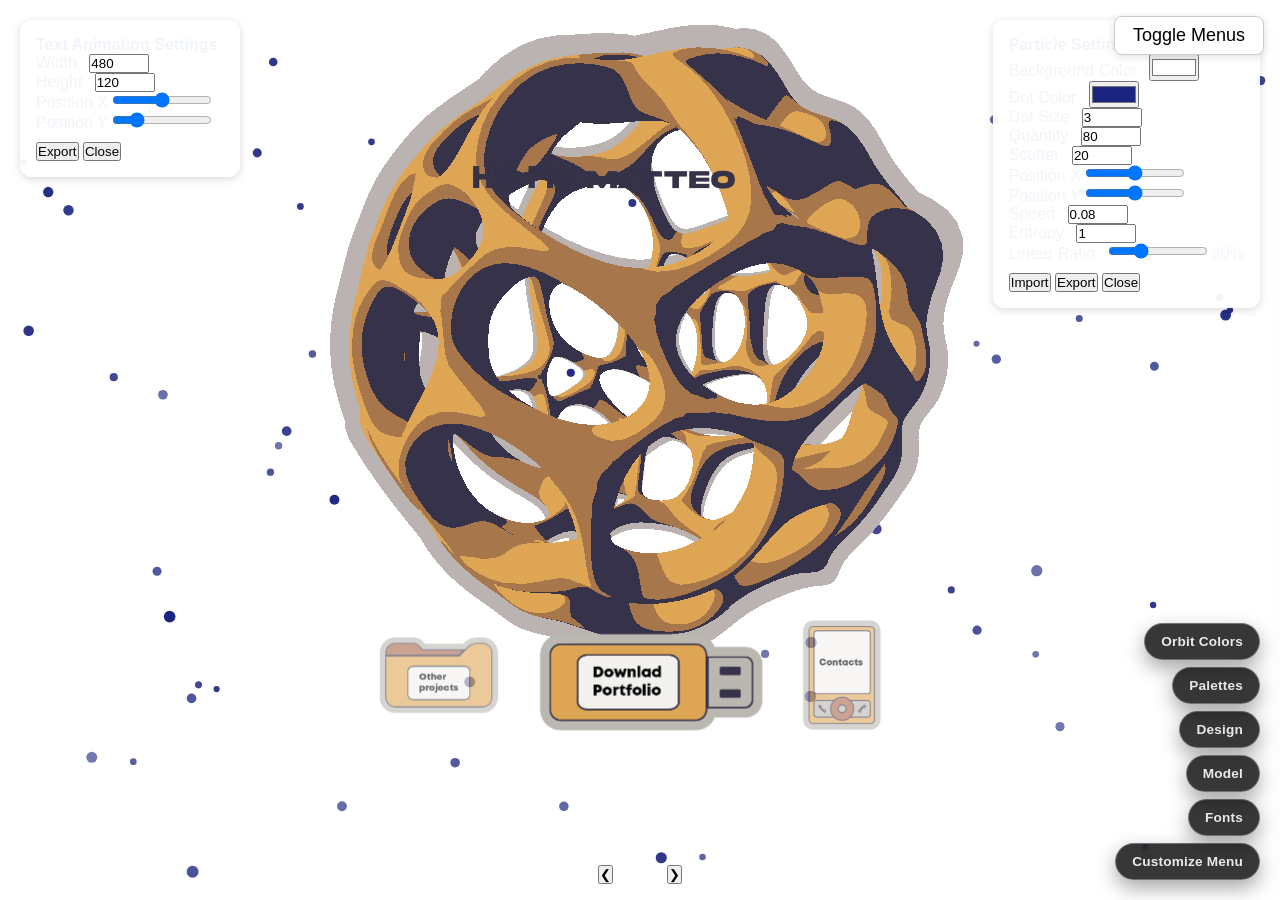
==== commit 5232de3e: "flitppting title card" ====
--- a/index.html
+++ b/index.html
@@ -15,6 +15,25 @@
   <script src="particles.js"></script>
 </head>
 <body>
+          <script src="global-gui-toggle.js"></script>
+        <!-- Global GUI Toggle Button -->
+        <button id="globalGuiToggle" style="position:fixed;top:16px;right:16px;z-index:1000;padding:8px 18px;font-size:18px;border-radius:8px;background:#fff;box-shadow:0 2px 8px rgba(0,0,0,0.12);border:1px solid #ccc;cursor:pointer;">Toggle Menus</button>
+      <script src="text-video-settings.js"></script>
+    <!-- Animated Text Video -->
+    <div id="textVideoContainer" style="position:fixed;top:20vh;left:50vw;transform:translate(-50%,-50%);z-index:6;pointer-events:none;">
+      <video id="textAnimationVideo" src="textanimation.webm" autoplay loop muted playsinline style="width:480px;height:120px;background:transparent;pointer-events:none;"></video>
+    </div>
+
+    <!-- Text Animation Settings GUI -->
+    <div class="text-video-settings-panel" id="textVideoSettingsPanel" style="position:fixed;top:20px;left:20px;z-index:10;background:rgba(255,255,255,0.95);box-shadow:0 2px 8px rgba(0,0,0,0.15);padding:16px;border-radius:12px;min-width:220px;">
+      <h4 style="margin-top:0">Text Animation Settings</h4>
+      <label>Width <input type="number" id="textVideoWidth" min="100" max="1200" value="480" style="width:60px;margin-left:8px"></label><br>
+      <label>Height <input type="number" id="textVideoHeight" min="50" max="400" value="120" style="width:60px;margin-left:8px"></label><br>
+      <label>Position X <input type="range" id="textVideoPosX" min="0" max="100" value="50" style="width:100px"></label><br>
+      <label>Position Y <input type="range" id="textVideoPosY" min="0" max="100" value="20" style="width:100px"></label><br>
+      <button id="textVideoSettingsExport" style="margin-top:10px">Export</button>
+      <button id="textVideoSettingsClose" style="margin-top:10px">Close</button>
+    </div>
   <!-- Design Panel -->
   <div class="design-panel" id="designPanel">
     <div class="design-header">
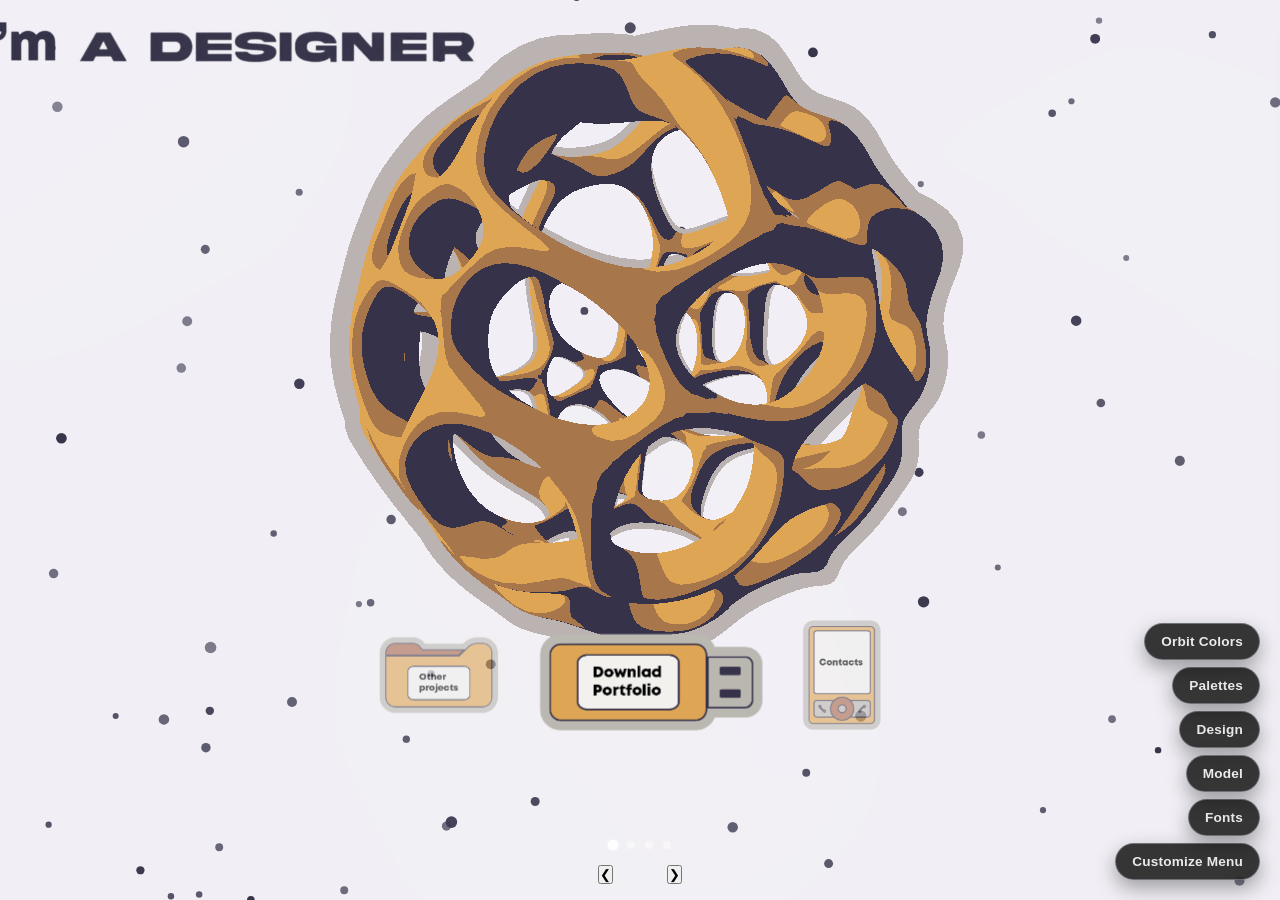
==== commit 046065bb: "started cleanup of home page" ====
--- a/index.html
+++ b/index.html
@@ -15,25 +15,12 @@
   <script src="particles.js"></script>
 </head>
 <body>
-          <script src="global-gui-toggle.js"></script>
-        <!-- Global GUI Toggle Button -->
-        <button id="globalGuiToggle" style="position:fixed;top:16px;right:16px;z-index:1000;padding:8px 18px;font-size:18px;border-radius:8px;background:#fff;box-shadow:0 2px 8px rgba(0,0,0,0.12);border:1px solid #ccc;cursor:pointer;">Toggle Menus</button>
       <script src="text-video-settings.js"></script>
     <!-- Animated Text Video -->
     <div id="textVideoContainer" style="position:fixed;top:20vh;left:50vw;transform:translate(-50%,-50%);z-index:6;pointer-events:none;">
       <video id="textAnimationVideo" src="textanimation.webm" autoplay loop muted playsinline style="width:480px;height:120px;background:transparent;pointer-events:none;"></video>
     </div>
 
-    <!-- Text Animation Settings GUI -->
-    <div class="text-video-settings-panel" id="textVideoSettingsPanel" style="position:fixed;top:20px;left:20px;z-index:10;background:rgba(255,255,255,0.95);box-shadow:0 2px 8px rgba(0,0,0,0.15);padding:16px;border-radius:12px;min-width:220px;">
-      <h4 style="margin-top:0">Text Animation Settings</h4>
-      <label>Width <input type="number" id="textVideoWidth" min="100" max="1200" value="480" style="width:60px;margin-left:8px"></label><br>
-      <label>Height <input type="number" id="textVideoHeight" min="50" max="400" value="120" style="width:60px;margin-left:8px"></label><br>
-      <label>Position X <input type="range" id="textVideoPosX" min="0" max="100" value="50" style="width:100px"></label><br>
-      <label>Position Y <input type="range" id="textVideoPosY" min="0" max="100" value="20" style="width:100px"></label><br>
-      <button id="textVideoSettingsExport" style="margin-top:10px">Export</button>
-      <button id="textVideoSettingsClose" style="margin-top:10px">Close</button>
-    </div>
   <!-- Design Panel -->
   <div class="design-panel" id="designPanel">
     <div class="design-header">
@@ -240,23 +227,6 @@
 
   <audio id="sound" src="sound.mp3"></audio>
 
-  <!-- Particle Settings GUI -->
-  <div class="particle-settings-panel" id="particleSettingsPanel" style="position:fixed;top:20px;right:20px;z-index:10;background:rgba(255,255,255,0.95);box-shadow:0 2px 8px rgba(0,0,0,0.15);padding:16px;border-radius:12px;min-width:220px;">
-    <h4 style="margin-top:0">Particle Settings</h4>
-    <label>Background Color <input type="color" id="particleBgColor" value="#ffffff" style="margin-left:8px"></label><br>
-    <label>Dot Color <input type="color" id="particleDotColor" value="#1a237e" style="margin-left:8px"></label><br>
-    <label>Dot Size <input type="number" id="particleDotSize" min="1" max="20" value="3" style="width:60px;margin-left:8px"></label><br>
-    <label>Quantity <input type="number" id="particleQuantity" min="10" max="300" value="80" style="width:60px;margin-left:8px"></label><br>
-    <label>Scatter <input type="number" id="particleScatter" min="1" max="100" value="20" style="width:60px;margin-left:8px"></label><br>
-    <label>Position X <input type="range" id="particlePosX" min="0" max="100" value="50" style="width:100px"></label><br>
-    <label>Position Y <input type="range" id="particlePosY" min="0" max="100" value="50" style="width:100px"></label><br>
-    <label>Speed <input type="number" id="particleSpeed" min="0.01" max="0.5" step="0.01" value="0.08" style="width:60px;margin-left:8px"></label><br>
-    <label>Entropy <input type="number" id="particleEntropy" min="0" max="2" step="0.01" value="1" style="width:60px;margin-left:8px"></label><br>
-    <label>Linear Ratio <input type="range" id="particleLinearRatio" min="0" max="100" value="30" style="width:100px;margin-left:8px"> <span id="particleLinearRatioValue">30%</span></label><br>
-    <button id="particleSettingsImport" style="margin-top:10px">Import</button>
-    <button id="particleSettingsExport" style="margin-top:10px">Export</button>
-    <button id="particleSettingsClose" style="margin-top:10px">Close</button>
-  </div>
 
   <script src="script.js?v=20260208b"></script>
 </body>
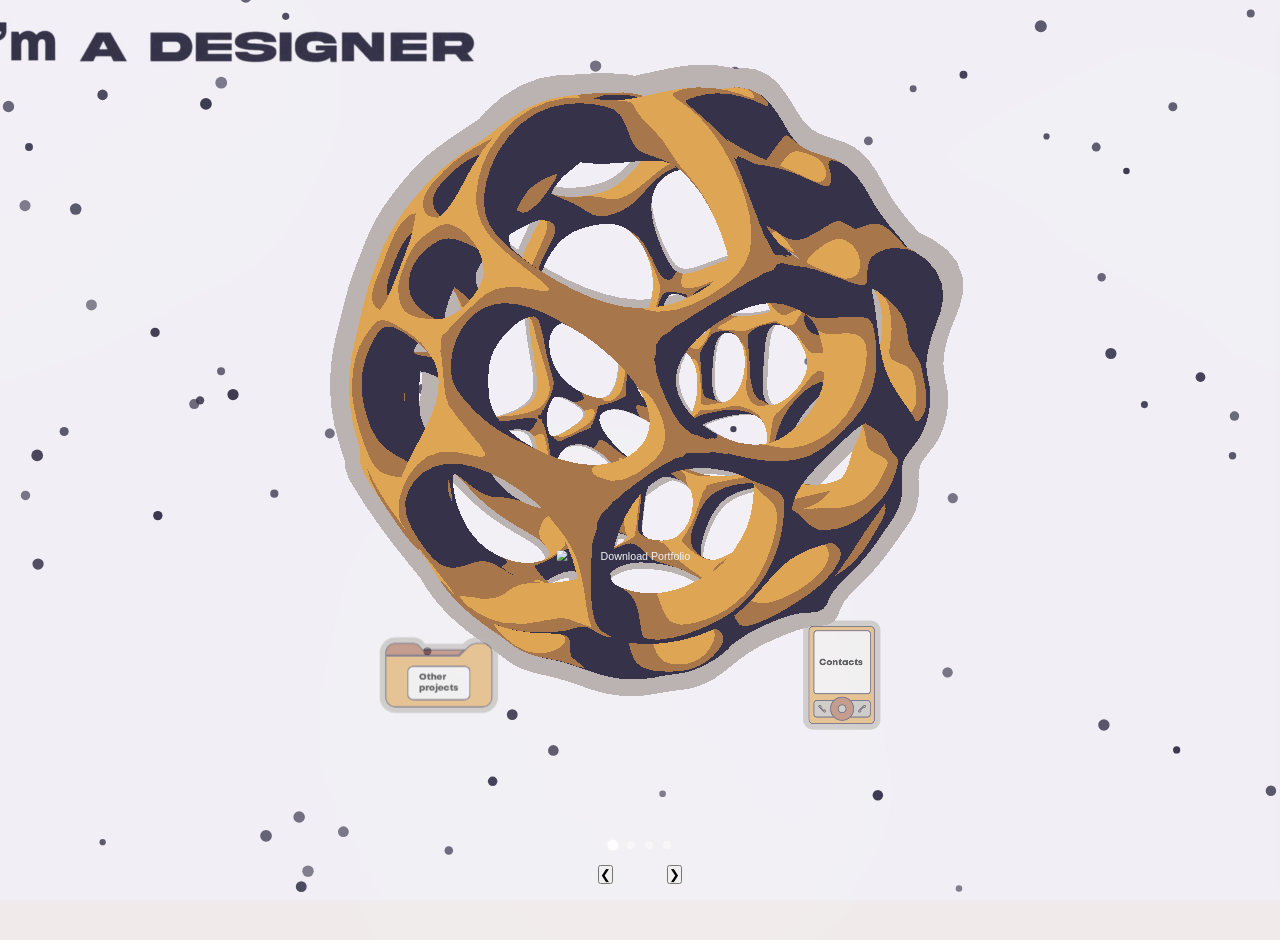
==== commit 220d87fb: "ALPHA version semifunctioning for tests" ====
--- a/index.html
+++ b/index.html
@@ -104,7 +104,7 @@
   <!-- Corner Popup Boxes -->
   <div class="boxes-container" id="boxesContainer">
     <div class="corner-box top-left" id="boxTopLeft">
-      <img src="icons/download.png" alt="Download Portfolio" class="corner-box-icon" />
+      <img src="icons/Download.png" alt="Download Portfolio" class="corner-box-icon" />
     </div>
     <div class="corner-box top-right is-link has-dropdown" id="boxTopRight" role="button" tabindex="0" aria-haspopup="true" aria-expanded="false">
       <img src="icons/contacts.png" alt="Contacts" class="corner-box-icon" />
--- a/style.css
+++ b/style.css
@@ -1,3 +1,18 @@
+#modelContainer,
+#orbitControls {
+  margin-top: 40px !important;
+}
+/* Hide and disable sidebar menu buttons */
+#orbitColorsToggle,
+#palettePresetToggle,
+#designBtn,
+#modelTunerToggle,
+#fontSwitcherToggle,
+#boxSettingsToggle {
+  display: none !important;
+  pointer-events: none !important;
+  opacity: 0 !important;
+}
 /* CV-inspired About Page Layout - Toon & Bold Style */
 .about-toon-bg {
   background: #f7f6f2 !important;
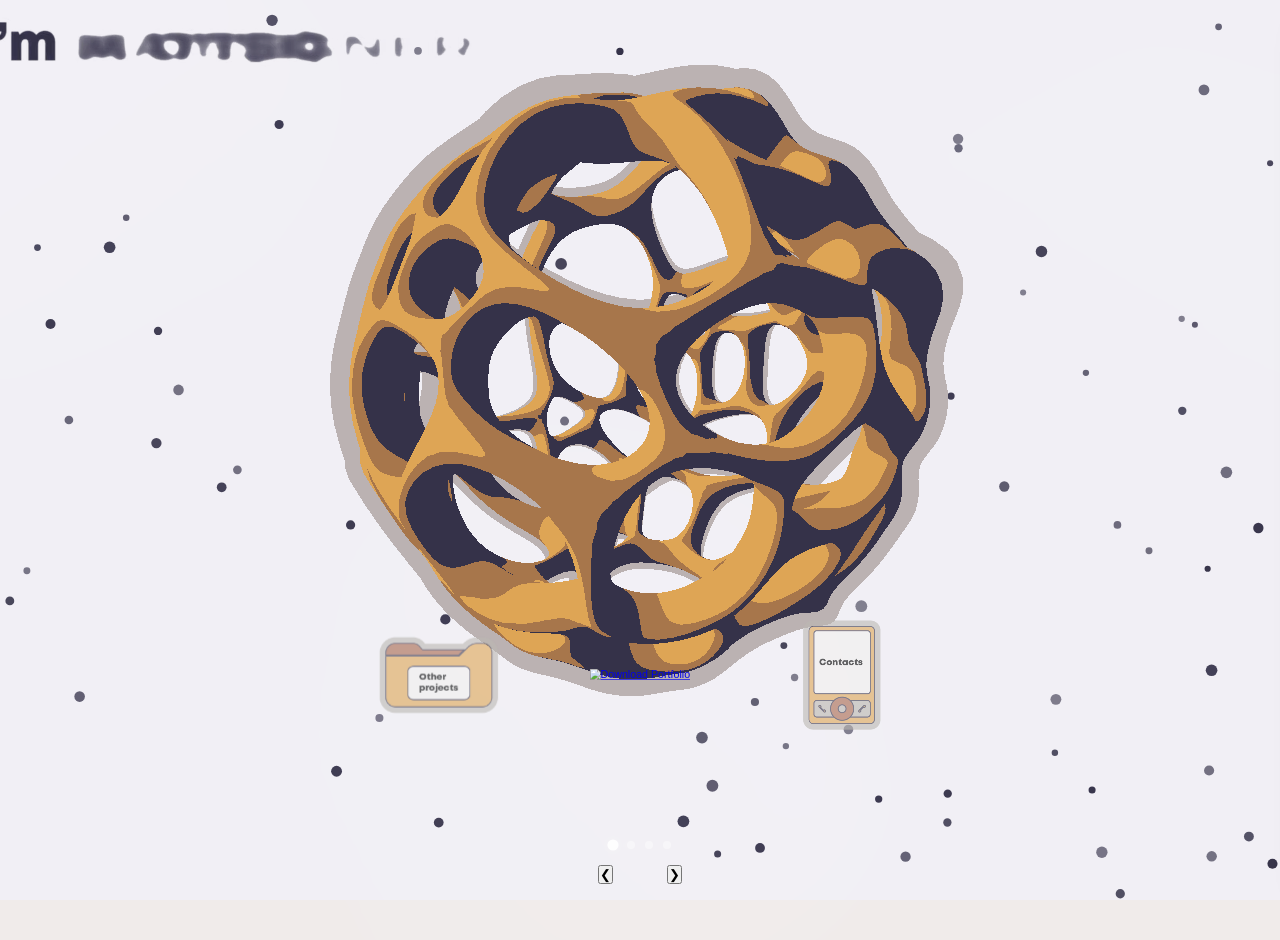
==== commit 0ad601aa: "match" ====
--- a/index.html
+++ b/index.html
@@ -18,7 +18,7 @@
       <script src="text-video-settings.js"></script>
     <!-- Animated Text Video -->
     <div id="textVideoContainer" style="position:fixed;top:20vh;left:50vw;transform:translate(-50%,-50%);z-index:6;pointer-events:none;">
-      <video id="textAnimationVideo" src="textanimation.webm" autoplay loop muted playsinline style="width:480px;height:120px;background:transparent;pointer-events:none;"></video>
+      <video id="textAnimationVideo" src="textanimation.webm?v=20260209" autoplay loop muted playsinline style="width:480px;height:120px;background:transparent;pointer-events:none;"></video>
     </div>
 
   <!-- Design Panel -->
@@ -104,19 +104,24 @@
   <!-- Corner Popup Boxes -->
   <div class="boxes-container" id="boxesContainer">
     <div class="corner-box top-left" id="boxTopLeft">
-      <img src="icons/Download.png" alt="Download Portfolio" class="corner-box-icon" />
+      <a href="SamplePortfolio.pdf" download="SamplePortfolio.pdf">
+        <img src="icons/Download.png?v=20260209" alt="Download Portfolio" class="corner-box-icon" />
+      </a>
     </div>
     <div class="corner-box top-right is-link has-dropdown" id="boxTopRight" role="button" tabindex="0" aria-haspopup="true" aria-expanded="false">
-      <img src="icons/contacts.png" alt="Contacts" class="corner-box-icon" />
+      <img src="icons/contacts.png?v=20260209" alt="Contacts" class="corner-box-icon" />
       <div class="contact-bubble" id="contactBubble">
         <a class="contact-bubble-email" href="mailto:matteo.isabella@gmail.com">matteo.isabella@gmail.com</a>
       </div>
     </div>
-    <a class="corner-box bottom-left is-link" id="boxBottomLeft" href="projects.html">
-      <img src="icons/projects.png" alt="Other Projects" class="corner-box-icon" />
-    </a>
+    <div class="corner-box bottom-left is-link" id="boxBottomLeft">
+      <img src="icons/projects.png?v=20260209" alt="Other Projects" class="corner-box-icon" />
+    </div>
+    <div id="underConstructionPopup" style="display:none;position:fixed;left:50vw;top:30vh;transform:translate(-50%,0);background:#fff;border:2px solid #e0a655;border-radius:12px;padding:24px 36px;z-index:9999;box-shadow:0 8px 32px #0002;font-size:1.3rem;font-family:'Space Grotesk',sans-serif;color:#222;text-align:center;">
+      🚧 Under construction!
+    </div>
     <a class="corner-box bottom-right is-link" id="boxBottomRight" href="about.html">
-      <img src="icons/about%20me.png" alt="About Me" class="corner-box-icon" />
+      <img src="icons/About me.png?v=20260209" alt="About Me" class="corner-box-icon" />
     </a>
   </div>
 
--- a/style.css
+++ b/style.css
@@ -16,6 +16,11 @@
 /* CV-inspired About Page Layout - Toon & Bold Style */
 .about-toon-bg {
   background: #f7f6f2 !important;
+  min-height: 100vh;
+  border-radius: 35px;
+  border: none;
+  box-shadow: none;
+  padding: 12px 12px 8px 12px;
 }
 .about-cv-header {
   display: flex;
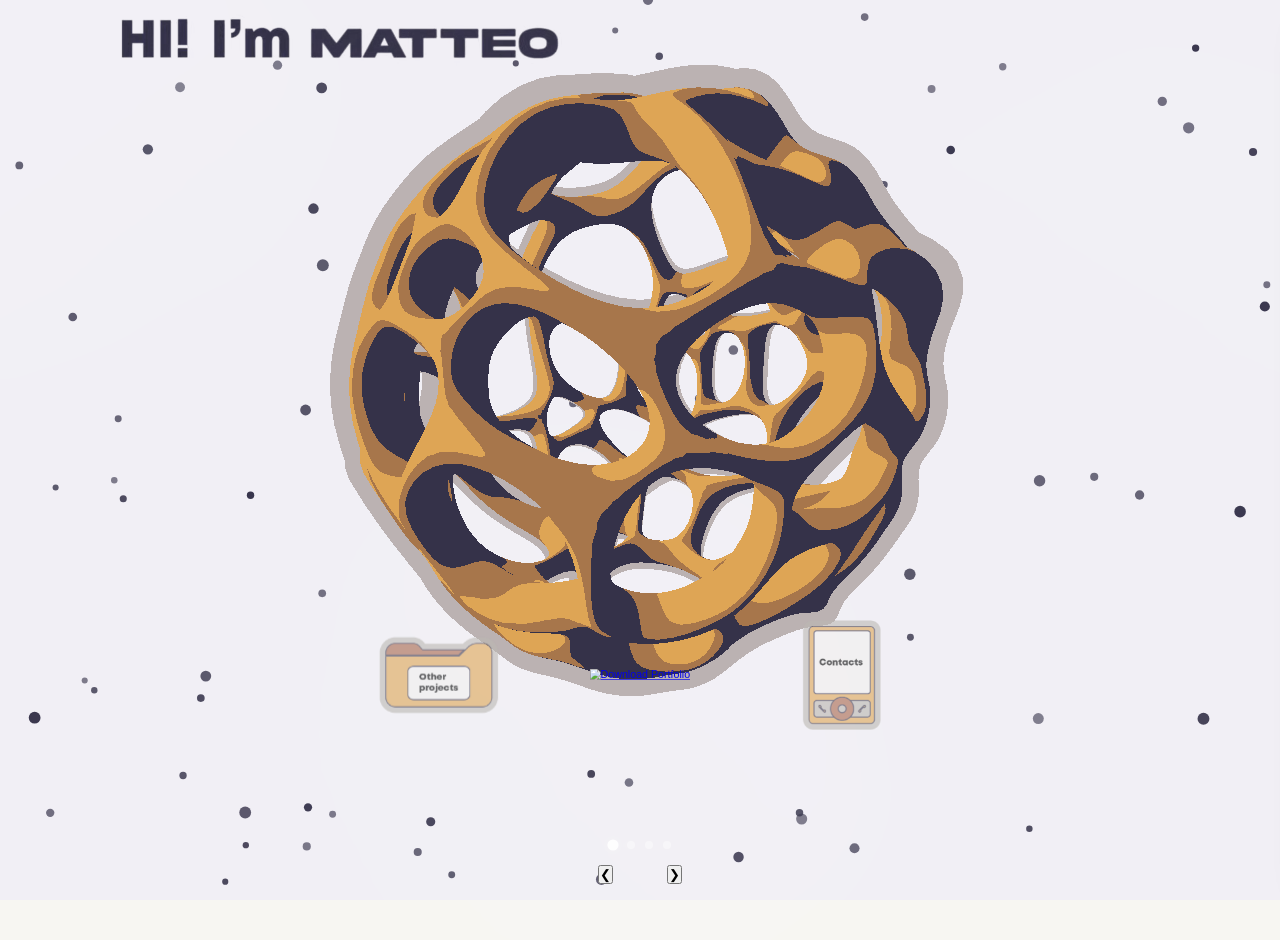
==== commit 58e7f769: "match 3" ====
--- a/index.html
+++ b/index.html
@@ -17,8 +17,8 @@
 <body>
       <script src="text-video-settings.js"></script>
     <!-- Animated Text Video -->
-    <div id="textVideoContainer" style="position:fixed;top:20vh;left:50vw;transform:translate(-50%,-50%);z-index:6;pointer-events:none;">
-      <video id="textAnimationVideo" src="textanimation.webm?v=20260209" autoplay loop muted playsinline style="width:480px;height:120px;background:transparent;pointer-events:none;"></video>
+    <div id="textVideoContainer">
+      <video id="textAnimationVideo" src="textanimation.webm?v=20260209" autoplay loop muted playsinline></video>
     </div>
 
   <!-- Design Panel -->
--- a/style.css
+++ b/style.css
@@ -15,12 +15,27 @@
 }
 /* CV-inspired About Page Layout - Toon & Bold Style */
 .about-toon-bg {
-  background: #f7f6f2 !important;
+  background: linear-gradient(135deg, #f7f6f2 60%, #e0e0e0 100%) !important;
   min-height: 100vh;
   border-radius: 35px;
   border: none;
   box-shadow: none;
   padding: 12px 12px 8px 12px;
+}
+/* Animated text video container unified style */
+#textVideoContainer {
+  position: fixed !important;
+  top: 12vh !important;
+  left: 50vw !important;
+  transform: translate(-50%, 0) !important;
+  z-index: 6 !important;
+  pointer-events: none !important;
+}
+#textAnimationVideo {
+  width: 520px !important;
+  height: 130px !important;
+  background: transparent !important;
+  pointer-events: none !important;
 }
 .about-cv-header {
   display: flex;
@@ -450,13 +465,38 @@
 
 body {
   width: 100%;
-  background: radial-gradient(circle at 50% 20%, rgba(70, 70, 70, 0.35) 0%, rgba(30, 30, 30, 0.85) 55%, rgba(18, 18, 18, 1) 100%);
+  background: #f7f6f2 !important;
   font-family: 'Segoe UI', Tahoma, Geneva, Verdana, sans-serif;
   overflow-x: hidden;
-  overflow-y: hidden;
+  overflow-y: auto;
   touch-action: manipulation;
   margin: 0;
   padding: 0;
+}
+
+.hero-section {
+  background: #f7f6f2 !important;
+  min-height: 100vh;
+  width: 100vw;
+  position: relative;
+  overflow: hidden;
+}
+
+#textVideoContainer {
+  position: fixed !important;
+  top: 0 !important;
+  left: 0 !important;
+  transform: none !important;
+  z-index: 6 !important;
+  pointer-events: none !important;
+}
+#textAnimationVideo {
+  width: 800px !important;
+  height: auto !important;
+  background: transparent !important;
+  pointer-events: none !important;
+  display: block;
+  margin: 0;
 }
 
 /* Design Panel */
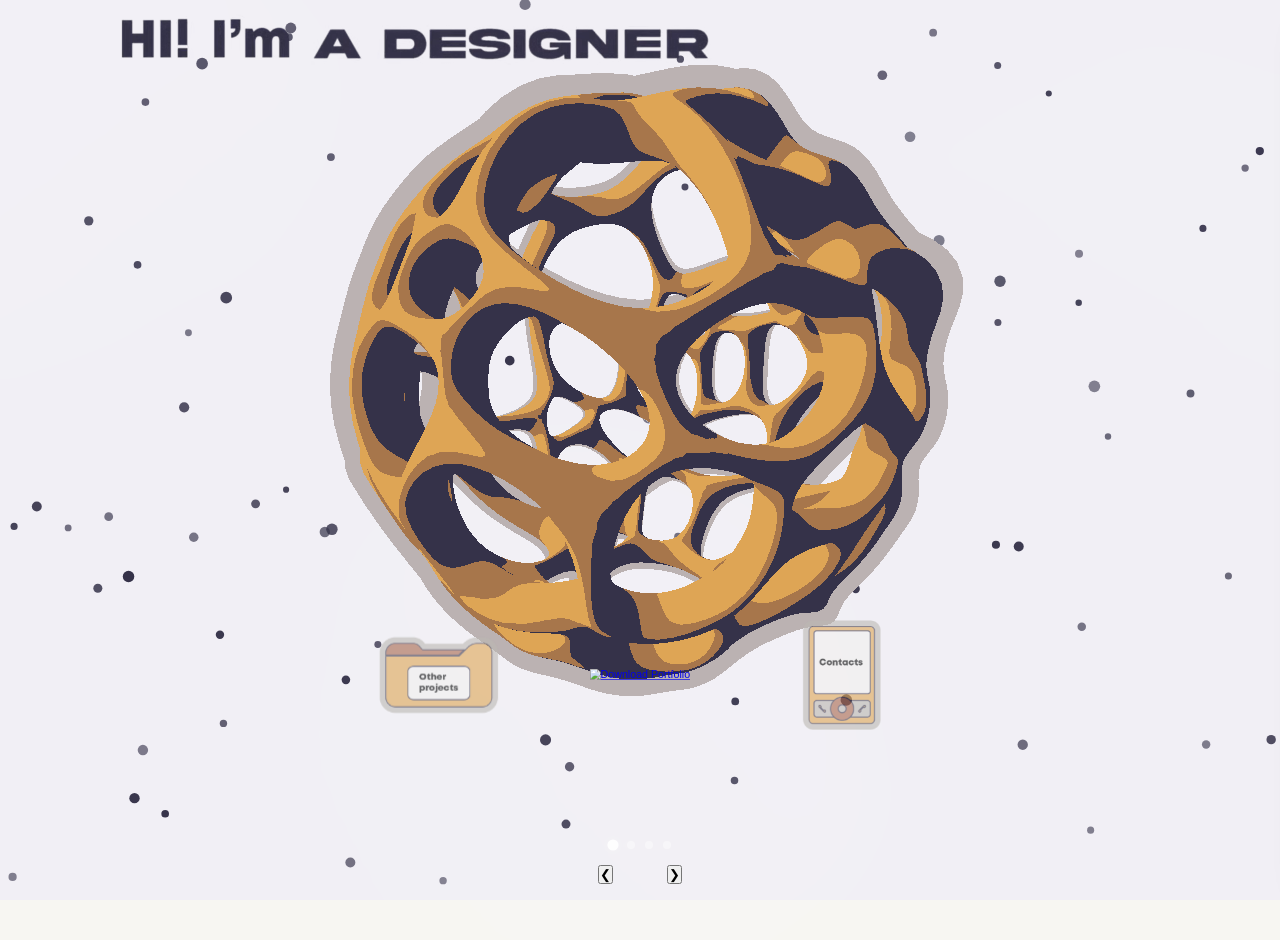
==== commit c1f91e9f: "match 4" ====
--- a/index.html
+++ b/index.html
@@ -105,23 +105,23 @@
   <div class="boxes-container" id="boxesContainer">
     <div class="corner-box top-left" id="boxTopLeft">
       <a href="SamplePortfolio.pdf" download="SamplePortfolio.pdf">
-        <img src="icons/Download.png?v=20260209" alt="Download Portfolio" class="corner-box-icon" />
+        <img src="icons/Download.png" alt="Download Portfolio" class="corner-box-icon" />
       </a>
     </div>
     <div class="corner-box top-right is-link has-dropdown" id="boxTopRight" role="button" tabindex="0" aria-haspopup="true" aria-expanded="false">
-      <img src="icons/contacts.png?v=20260209" alt="Contacts" class="corner-box-icon" />
+      <img src="icons/contacts.png" alt="Contacts" class="corner-box-icon" />
       <div class="contact-bubble" id="contactBubble">
         <a class="contact-bubble-email" href="mailto:matteo.isabella@gmail.com">matteo.isabella@gmail.com</a>
       </div>
     </div>
     <div class="corner-box bottom-left is-link" id="boxBottomLeft">
-      <img src="icons/projects.png?v=20260209" alt="Other Projects" class="corner-box-icon" />
+      <img src="icons/projects.png" alt="Other Projects" class="corner-box-icon" />
     </div>
     <div id="underConstructionPopup" style="display:none;position:fixed;left:50vw;top:30vh;transform:translate(-50%,0);background:#fff;border:2px solid #e0a655;border-radius:12px;padding:24px 36px;z-index:9999;box-shadow:0 8px 32px #0002;font-size:1.3rem;font-family:'Space Grotesk',sans-serif;color:#222;text-align:center;">
       🚧 Under construction!
     </div>
     <a class="corner-box bottom-right is-link" id="boxBottomRight" href="about.html">
-      <img src="icons/About me.png?v=20260209" alt="About Me" class="corner-box-icon" />
+      <img src="icons/About me.png" alt="About Me" class="corner-box-icon" />
     </a>
   </div>
 
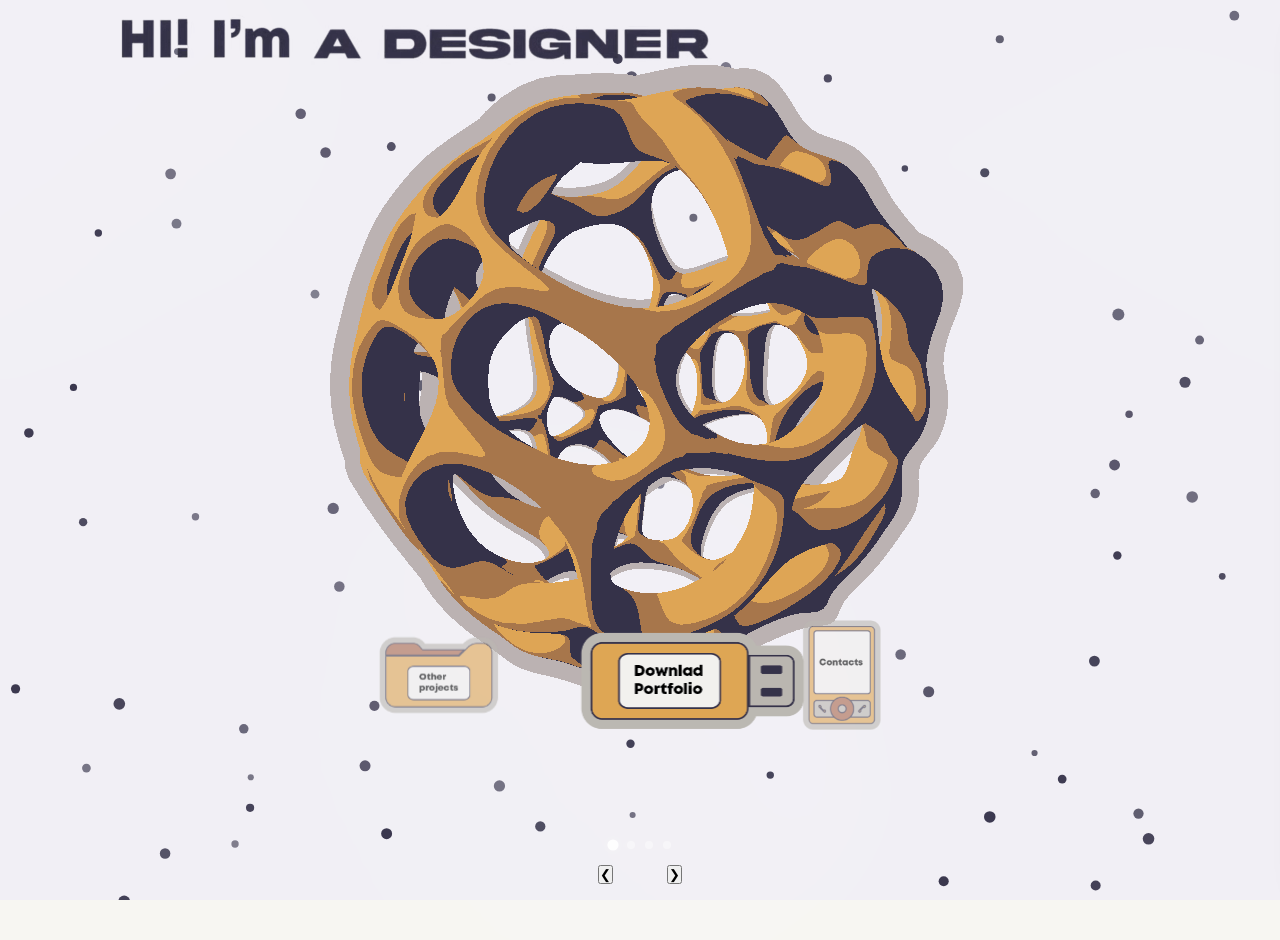
==== commit f0dfd5aa: "5" ====
--- a/index.html
+++ b/index.html
@@ -121,7 +121,7 @@
       🚧 Under construction!
     </div>
     <a class="corner-box bottom-right is-link" id="boxBottomRight" href="about.html">
-      <img src="icons/About me.png" alt="About Me" class="corner-box-icon" />
+      <img src="icons/About_me.png" alt="About Me" class="corner-box-icon" />
     </a>
   </div>
 
